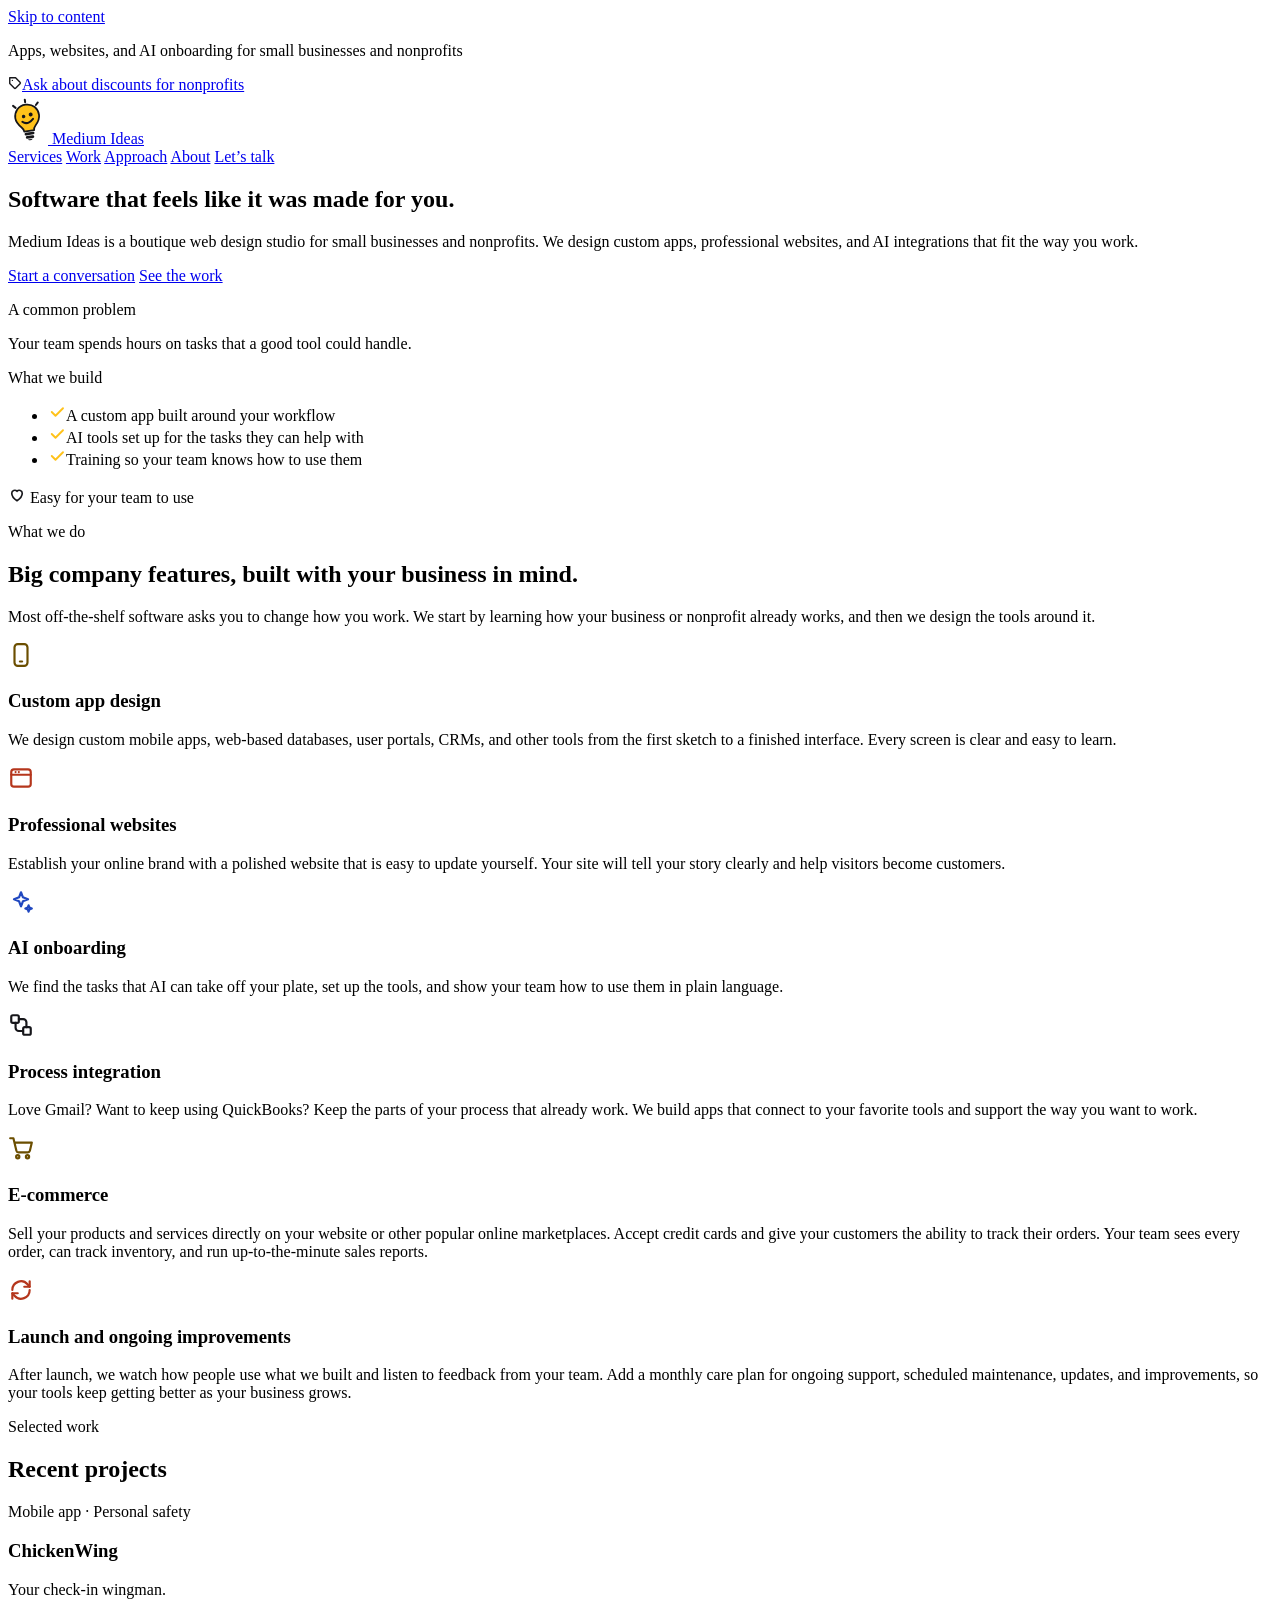
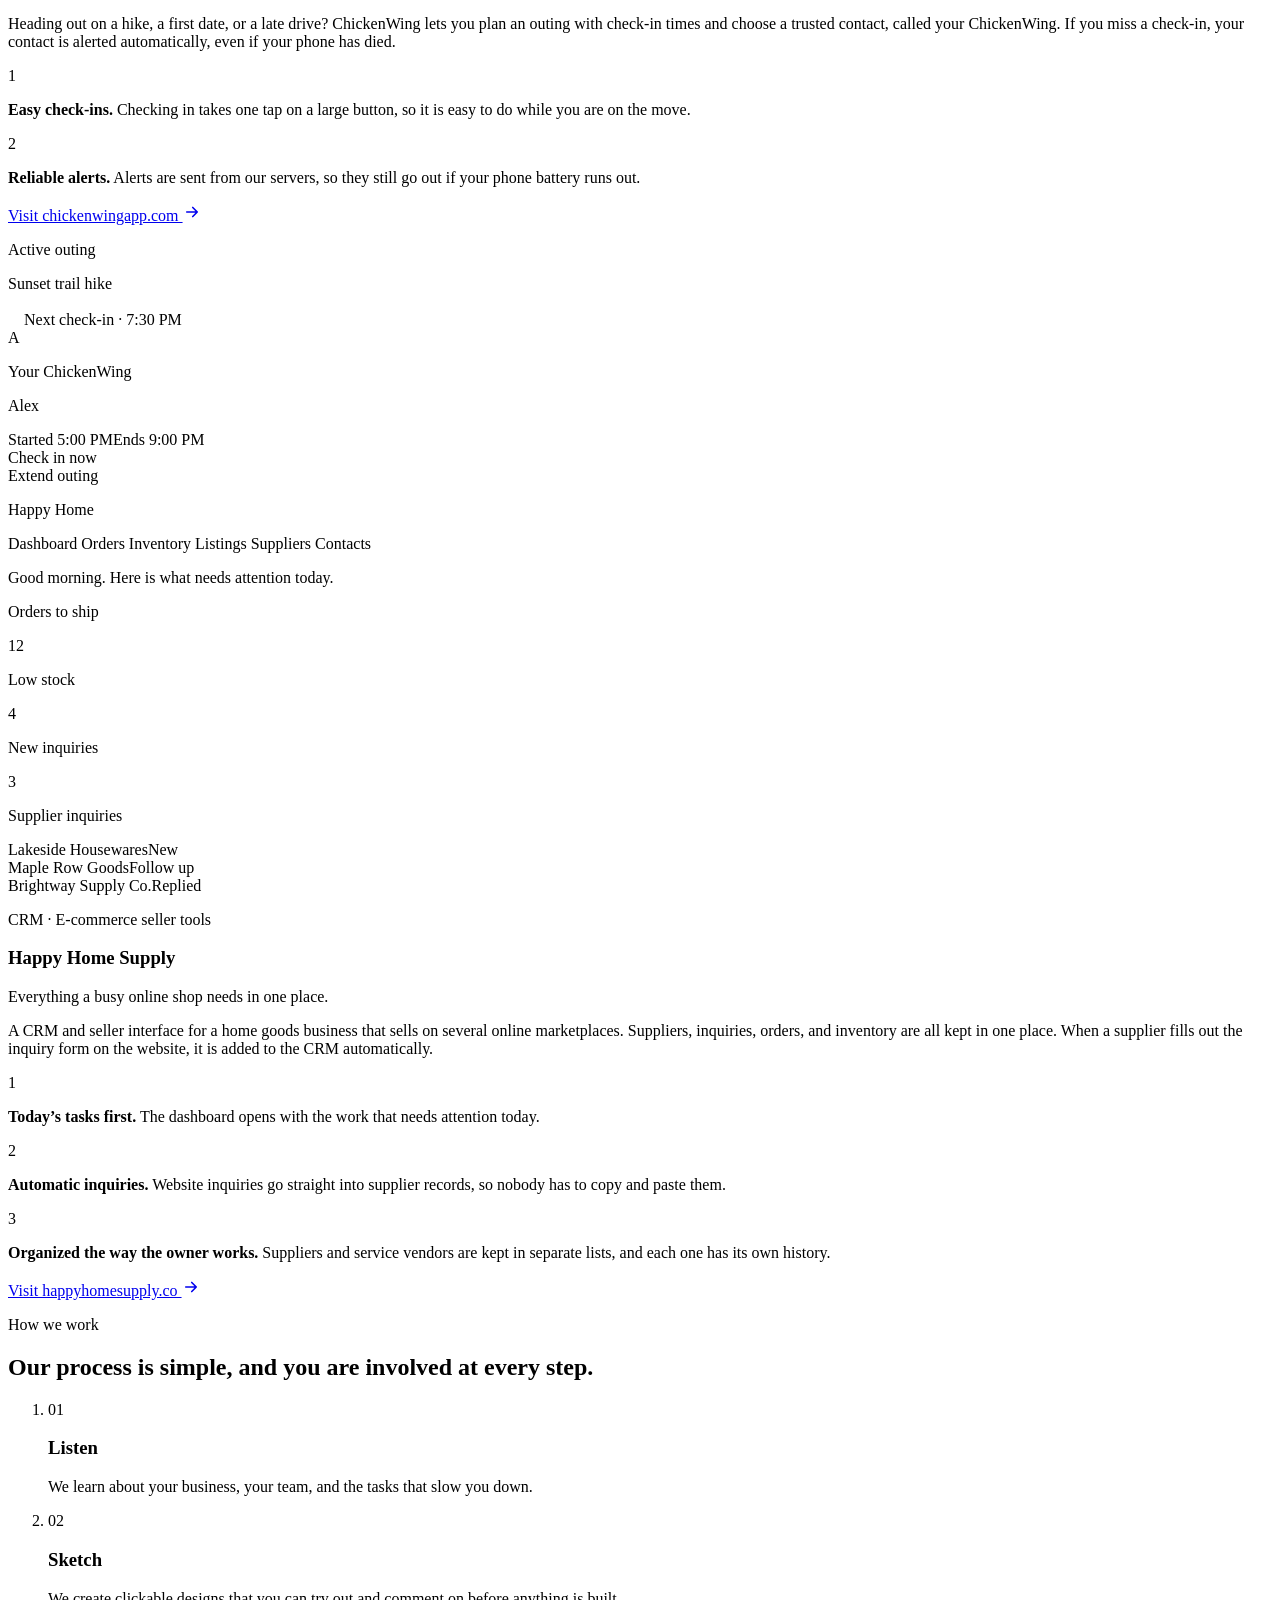
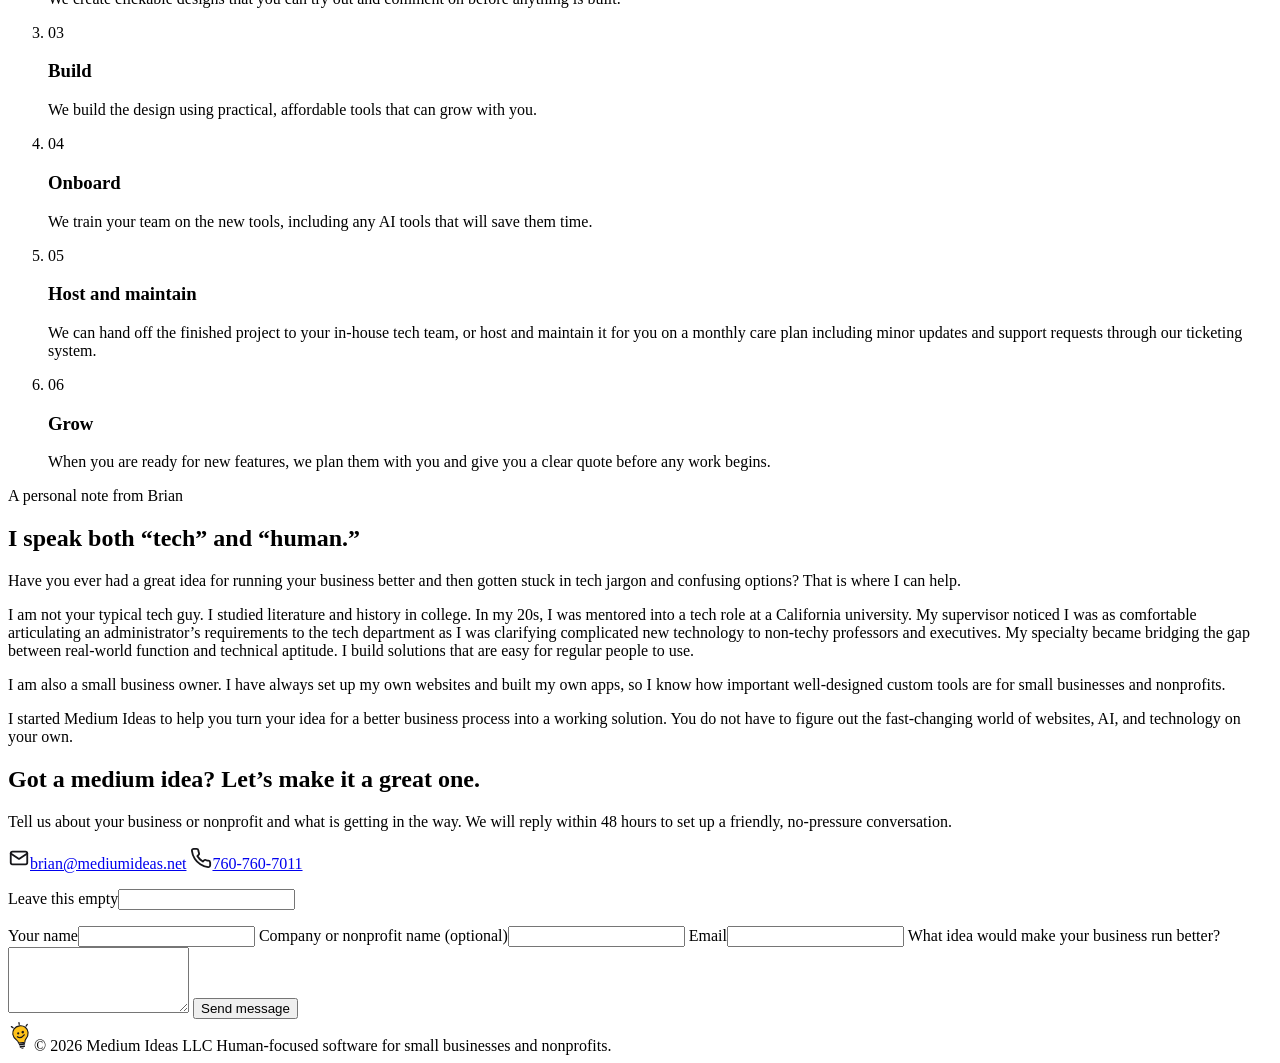
==== site/index.html @ 75c55589 "Bio: fix "equally comfortable ... as" phrasing Co-Authored-By: Claude Opus 5.5 <noreply@anthropic.co" ====
<!DOCTYPE html>
<html lang="en">
<head>
<meta charset="utf-8">
<meta name="viewport" content="width=device-width, initial-scale=1">
<title>Medium Ideas | Apps, websites, and AI for small businesses</title>
<meta name="description" content="Medium Ideas is a boutique web design studio for small businesses and nonprofits. We design custom apps, professional websites, and AI integrations that fit the way you work.">
<link rel="canonical" href="https://mediumideas.net/">
<meta name="theme-color" content="#FFC21A">

<meta property="og:type" content="website">
<meta property="og:site_name" content="Medium Ideas">
<meta property="og:url" content="https://mediumideas.net/">
<meta property="og:title" content="Medium Ideas | Software that feels like it was made for you">
<meta property="og:description" content="Apps, websites, and AI onboarding for small businesses and nonprofits.">
<meta property="og:image" content="https://mediumideas.net/img/og-image.png">
<meta property="og:image:width" content="1640">
<meta property="og:image:height" content="624">
<meta property="og:image:alt" content="Medium Ideas lightbulb logo with the line: Software that feels like it was made for you.">
<meta name="twitter:card" content="summary_large_image">

<link rel="icon" href="/favicon.ico" sizes="any">
<link rel="icon" href="/favicon.svg" type="image/svg+xml">
<link rel="apple-touch-icon" href="/apple-touch-icon.png">
<link rel="preload" href="/fonts/bricolage-grotesque-latin.woff2" as="font" type="font/woff2" crossorigin>
<link rel="preload" href="/fonts/figtree-latin.woff2" as="font" type="font/woff2" crossorigin>
<link rel="stylesheet" href="/styles.css">
<script src="/form.js" defer></script>
</head>
<body>
<a class="skip-link" href="#main">Skip to content</a>

<!-- NONPROFIT BAR -->
<div class="topbar">
  <div class="container">
    <p>Apps, websites, and AI onboarding for small businesses and nonprofits</p>
    <a href="#contact"><span class="tag-badge"><svg width="14" height="14" viewBox="0 0 24 24" fill="none" stroke="#16161A" stroke-width="2.4" stroke-linecap="round" stroke-linejoin="round" aria-hidden="true"><path d="M20.6 13.4l-7.2 7.2a2 2 0 0 1-2.8 0L3 13V3h10l7.6 7.6a2 2 0 0 1 0 2.8z"/><path d="M7.5 7.5h.01"/></svg></span>Ask about discounts for nonprofits</a>
  </div>
</div>

<!-- NAV -->
<header class="site-header">
  <nav class="container" aria-label="Main">
    <a class="brand" href="#top">
      <svg width="40" height="50" viewBox="-20 -24 160 200" aria-hidden="true"><g transform="rotate(-8 60 90)"><g transform="translate(0 8)"><g stroke="#16161A" stroke-width="8" stroke-linecap="round"><path d="M19 17 L10 8"/><path d="M60 0 L60 -10"/><path d="M101 17 L110 8"/></g><path d="M60 10 C30 10 12 32 12 58 C12 76 22 88 32 98 C38 104 40 110 40 116 L80 116 C80 110 82 104 88 98 C98 88 108 76 108 58 C108 32 90 10 60 10 Z" fill="#FFC21A" stroke="#16161A" stroke-width="7" stroke-linejoin="round"/><circle cx="46" cy="56" r="7" fill="#16161A"/><circle cx="75" cy="52" r="8" fill="#16161A"/><path d="M38 76 Q56 94 82 70" fill="none" stroke="#16161A" stroke-width="8" stroke-linecap="round"/><rect x="40" y="121" width="40" height="11" rx="5.5" fill="#16161A"/><rect x="43" y="135" width="34" height="11" rx="5.5" fill="#16161A"/><path d="M50 149 Q60 159 70 149 Z" fill="#16161A"/></g></g></svg>
      <span class="brand-name">Medium Ideas</span>
    </a>
    <div class="nav-links">
      <a href="#services">Services</a>
      <a href="#work">Work</a>
      <a href="#approach">Approach</a>
      <a href="#about">About</a>
      <a class="nav-cta" href="#contact">Let’s talk</a>
    </div>
  </nav>
</header>

<main id="main">

<!-- HERO -->
<section id="top" class="container hero">
  <div class="hero-copy">
    <div class="hero-title-row">
      <h1>Software that feels like it was made <span class="underline-accent">for you.</span></h1>
      <div class="hero-title-dots" aria-hidden="true"><span class="c-coral"></span><span class="c-blue"></span><span class="c-accent"></span><span class="c-coral"></span></div>
    </div>
    <p class="hero-lede">Medium Ideas is a boutique web design studio for small businesses and nonprofits. We design custom apps, professional websites, and AI integrations that fit the way you work.</p>
    <div class="hero-actions">
      <a class="btn-accent" href="#contact">Start a conversation</a>
      <a class="btn-outline" href="#work">See the work</a>
    </div>
  </div>
  <div class="hero-art">
    <div class="hero-art-stage">
      <div class="dots hero-art-dots" aria-hidden="true"><span class="c-coral"></span><span class="c-blue"></span><span class="c-ink"></span><span class="c-coral"></span></div>
      <div class="hero-art-backdrop"></div>
      <div class="card-problem">
        <p class="card-label">A common problem</p>
        <p class="card-text">Your team spends hours on tasks that a good tool could handle.</p>
      </div>
      <div class="card-build">
        <p class="card-label">What we build</p>
        <ul>
          <li><svg class="icon" width="18" height="18" viewBox="0 0 24 24" fill="none" stroke="#FFC21A" stroke-width="2.5" stroke-linecap="round" stroke-linejoin="round" aria-hidden="true"><path d="M5 12l5 5L20 7"/></svg>A custom app built around your workflow</li>
          <li><svg class="icon" width="18" height="18" viewBox="0 0 24 24" fill="none" stroke="#FFC21A" stroke-width="2.5" stroke-linecap="round" stroke-linejoin="round" aria-hidden="true"><path d="M5 12l5 5L20 7"/></svg>AI tools set up for the tasks they can help with</li>
          <li><svg class="icon" width="18" height="18" viewBox="0 0 24 24" fill="none" stroke="#FFC21A" stroke-width="2.5" stroke-linecap="round" stroke-linejoin="round" aria-hidden="true"><path d="M5 12l5 5L20 7"/></svg>Training so your team knows how to use them</li>
        </ul>
      </div>
      <div class="pill-easy">
        <span class="pill-easy-icon"><svg width="18" height="18" viewBox="0 0 24 24" fill="none" stroke="#16161A" stroke-width="2.2" stroke-linecap="round" stroke-linejoin="round" aria-hidden="true"><path d="M12 21s-7-4.5-7-10a4 4 0 0 1 7-2.6A4 4 0 0 1 19 11c0 5.5-7 10-7 10z"/></svg></span>
        <span class="pill-easy-text">Easy for your team to use</span>
      </div>
    </div>
  </div>
</section>

<!-- SERVICES -->
<section id="services" class="services">
  <div class="container">
    <div class="dots services-dots" aria-hidden="true"><span class="c-accent"></span><span class="c-coral"></span><span class="c-blue"></span></div>
    <p class="eyebrow">What we do</p>
    <h2 class="section-title">Big company features, built with your business in mind.</h2>
    <p class="section-lede">Most off-the-shelf software asks you to change how you work. We start by learning how your business or nonprofit already works, and then we design the tools around it.</p>
    <div class="service-grid">
      <article class="service-card">
        <span class="service-icon bg-yellow-soft"><svg width="26" height="26" viewBox="0 0 24 24" fill="none" stroke="#6B4E00" stroke-width="2" stroke-linecap="round" stroke-linejoin="round" aria-hidden="true"><rect x="6" y="2" width="12" height="20" rx="3"/><path d="M11 18h2"/></svg></span>
        <h3>Custom app design</h3>
        <p>We design custom mobile apps, web-based databases, user portals, CRMs, and other tools from the first sketch to a finished interface. Every screen is clear and easy to learn.</p>
      </article>
      <article class="service-card">
        <span class="service-icon bg-coral-soft"><svg width="26" height="26" viewBox="0 0 24 24" fill="none" stroke="#B5361C" stroke-width="2" stroke-linecap="round" stroke-linejoin="round" aria-hidden="true"><rect x="3" y="4" width="18" height="16" rx="2.5"/><path d="M3 9h18"/><path d="M7 6.5h.01M10 6.5h.01"/></svg></span>
        <h3>Professional websites</h3>
        <p>Establish your online brand with a polished website that is easy to update yourself. Your site will tell your story clearly and help visitors become customers.</p>
      </article>
      <article class="service-card">
        <span class="service-icon bg-blue-soft"><svg width="26" height="26" viewBox="0 0 24 24" fill="none" stroke="#2148C0" stroke-width="2" stroke-linecap="round" stroke-linejoin="round" aria-hidden="true"><path d="M12 3l1.8 4.7L18.5 9.5l-4.7 1.8L12 16l-1.8-4.7L5.5 9.5l4.7-1.8z"/><path d="M19 15l.8 2.2L22 18l-2.2.8L19 21l-.8-2.2L16 18l2.2-.8z"/></svg></span>
        <h3>AI onboarding</h3>
        <p>We find the tasks that AI can take off your plate, set up the tools, and show your team how to use them in plain language.</p>
      </article>
      <article class="service-card">
        <span class="service-icon bg-gray-soft"><svg width="26" height="26" viewBox="0 0 24 24" fill="none" stroke="#16161A" stroke-width="2" stroke-linecap="round" stroke-linejoin="round" aria-hidden="true"><rect x="3" y="3" width="7" height="7" rx="1.5"/><rect x="14" y="14" width="7" height="7" rx="1.5"/><path d="M10 6.5h4a3 3 0 0 1 3 3V14"/><path d="M14 17.5h-4a3 3 0 0 1-3-3V10"/></svg></span>
        <h3>Process integration</h3>
        <p>Love Gmail? Want to keep using QuickBooks? Keep the parts of your process that already work. We build apps that connect to your favorite tools and support the way you want to work.</p>
      </article>
      <article class="service-card">
        <span class="service-icon bg-yellow-soft"><svg width="26" height="26" viewBox="0 0 24 24" fill="none" stroke="#6B4E00" stroke-width="2" stroke-linecap="round" stroke-linejoin="round" aria-hidden="true"><circle cx="9" cy="20" r="1.5"/><circle cx="18" cy="20" r="1.5"/><path d="M2 3h3l2.7 11.4a2 2 0 0 0 2 1.6h8.6a2 2 0 0 0 1.9-1.5L22 7H6"/></svg></span>
        <h3>E-commerce</h3>
        <p>Sell your products and services directly on your website or other popular online marketplaces. Accept credit cards and give your customers the ability to track their orders. Your team sees every order, can track inventory, and run up-to-the-minute sales reports.</p>
      </article>
      <article class="service-card">
        <span class="service-icon bg-coral-soft"><svg width="26" height="26" viewBox="0 0 24 24" fill="none" stroke="#B5361C" stroke-width="2" stroke-linecap="round" stroke-linejoin="round" aria-hidden="true"><path d="M4 12a8 8 0 0 1 14-5.3L20 9"/><path d="M20 4v5h-5"/><path d="M20 12a8 8 0 0 1-14 5.3L4 15"/><path d="M4 20v-5h5"/></svg></span>
        <h3>Launch and ongoing improvements</h3>
        <p>After launch, we watch how people use what we built and listen to feedback from your team. Add a monthly care plan for ongoing support, scheduled maintenance, updates, and improvements, so your tools keep getting better as your business grows.</p>
      </article>
    </div>
  </div>
</section>

<!-- WORK -->
<section id="work" class="container work-head">
  <div class="dots work-dots" aria-hidden="true"><span class="c-blue"></span><span class="c-coral"></span><span class="c-accent"></span></div>
  <p class="eyebrow">Selected work</p>
  <h2 class="section-title">Recent projects</h2>
</section>

<!-- CASE 1: CHICKENWING -->
<section class="container case case-cw" aria-labelledby="cw-title">
  <div class="case-panel">
    <div class="case-copy">
      <p class="case-tag">Mobile app · Personal safety</p>
      <h3 id="cw-title" class="case-title">ChickenWing</h3>
      <p class="case-tagline">Your check-in wingman.</p>
      <p class="case-body">Heading out on a hike, a first date, or a late drive? ChickenWing lets you plan an outing with check-in times and choose a trusted contact, called your ChickenWing. If you miss a check-in, your contact is alerted automatically, even if your phone has died.</p>
      <div class="case-points">
        <div class="case-point"><span class="case-num">1</span><p><strong>Easy check-ins.</strong> Checking in takes one tap on a large button, so it is easy to do while you are on the move.</p></div>
        <div class="case-point"><span class="case-num">2</span><p><strong>Reliable alerts.</strong> Alerts are sent from our servers, so they still go out if your phone battery runs out.</p></div>
      </div>
      <a class="case-link" href="https://chickenwingapp.com">Visit chickenwingapp.com <svg width="18" height="18" viewBox="0 0 24 24" fill="none" stroke="currentColor" stroke-width="2.2" stroke-linecap="round" stroke-linejoin="round" aria-hidden="true"><path d="M5 12h14M13 6l6 6-6 6"/></svg></a>
    </div>
    <div class="case-visual">
      <div class="phone" role="img" aria-label="ChickenWing app screen showing an active outing with the next check-in time and a large check-in button">
        <div class="phone-screen">
          <div class="phone-top">
            <p class="label">Active outing</p>
            <p class="title">Sunset trail hike</p>
            <div class="phone-next"><svg width="16" height="16" viewBox="0 0 24 24" fill="none" stroke="#FFFFFF" stroke-width="2.2" stroke-linecap="round" aria-hidden="true"><circle cx="12" cy="12" r="9"/><path d="M12 7v5l3 2"/></svg>Next check-in · 7:30 PM</div>
          </div>
          <div class="phone-body">
            <div class="phone-contact">
              <span class="phone-avatar">A</span>
              <div><p class="small">Your ChickenWing</p><p class="name">Alex</p></div>
            </div>
            <div>
              <div class="phone-times"><span>Started 5:00 PM</span><span>Ends 9:00 PM</span></div>
              <div class="phone-bar"><span></span></div>
            </div>
            <div class="phone-btn-main">Check in now</div>
            <div class="phone-btn-alt">Extend outing</div>
          </div>
        </div>
      </div>
    </div>
  </div>
</section>

<!-- CASE 2: HAPPY HOME SUPPLY -->
<section class="container case case-last case-hhs" aria-labelledby="hhs-title">
  <div class="case-panel">
    <div class="case-visual">
      <div class="dash" role="img" aria-label="Happy Home Supply seller dashboard showing a sidebar, order and inventory summaries, and a list of new supplier inquiries">
        <div class="dash-chrome"><span></span><span></span><span></span></div>
        <div class="dash-main">
          <div class="dash-side">
            <p class="logo">Happy Home</p>
            <span class="active">Dashboard</span>
            <span>Orders</span>
            <span>Inventory</span>
            <span>Listings</span>
            <span>Suppliers</span>
            <span>Contacts</span>
          </div>
          <div class="dash-content">
            <p class="dash-greeting">Good morning. Here is what needs attention today.</p>
            <div class="dash-stats">
              <div class="dash-stat"><p class="k">Orders to ship</p><p class="v">12</p></div>
              <div class="dash-stat"><p class="k">Low stock</p><p class="v">4</p></div>
              <div class="dash-stat"><p class="k">New inquiries</p><p class="v teal">3</p></div>
            </div>
            <div class="dash-list">
              <p class="head">Supplier inquiries</p>
              <div class="dash-row"><span class="who">Lakeside Housewares</span><span class="status status-new">New</span></div>
              <div class="dash-row"><span class="who">Maple Row Goods</span><span class="status status-follow">Follow up</span></div>
              <div class="dash-row"><span class="who">Brightway Supply Co.</span><span class="status status-replied">Replied</span></div>
            </div>
          </div>
        </div>
      </div>
    </div>
    <div class="case-copy">
      <p class="case-tag">CRM · E-commerce seller tools</p>
      <h3 id="hhs-title" class="case-title">Happy Home Supply</h3>
      <p class="case-tagline">Everything a busy online shop needs in one place.</p>
      <p class="case-body">A CRM and seller interface for a home goods business that sells on several online marketplaces. Suppliers, inquiries, orders, and inventory are all kept in one place. When a supplier fills out the inquiry form on the website, it is added to the CRM automatically.</p>
      <div class="case-points">
        <div class="case-point"><span class="case-num">1</span><p><strong>Today’s tasks first.</strong> The dashboard opens with the work that needs attention today.</p></div>
        <div class="case-point"><span class="case-num">2</span><p><strong>Automatic inquiries.</strong> Website inquiries go straight into supplier records, so nobody has to copy and paste them.</p></div>
        <div class="case-point"><span class="case-num">3</span><p><strong>Organized the way the owner works.</strong> Suppliers and service vendors are kept in separate lists, and each one has its own history.</p></div>
      </div>
      <a class="case-link" href="https://happyhomesupply.co">Visit happyhomesupply.co <svg width="18" height="18" viewBox="0 0 24 24" fill="none" stroke="currentColor" stroke-width="2.2" stroke-linecap="round" stroke-linejoin="round" aria-hidden="true"><path d="M5 12h14M13 6l6 6-6 6"/></svg></a>
    </div>
  </div>
</section>

<!-- APPROACH -->
<section id="approach" class="approach">
  <div class="container">
    <div class="dots approach-dots" aria-hidden="true"><span class="c-coral"></span><span class="c-blue"></span><span class="c-accent"></span></div>
    <p class="eyebrow">How we work</p>
    <h2 class="section-title">Our process is simple, and you are involved at every step.</h2>
    <ol class="steps">
      <li><p class="step-num">01</p><h3>Listen</h3><p>We learn about your business, your team, and the tasks that slow you down.</p></li>
      <li><p class="step-num">02</p><h3>Sketch</h3><p>We create clickable designs that you can try out and comment on before anything is built.</p></li>
      <li><p class="step-num">03</p><h3>Build</h3><p>We build the design using practical, affordable tools that can grow with you.</p></li>
      <li><p class="step-num">04</p><h3>Onboard</h3><p>We train your team on the new tools, including any AI tools that will save them time.</p></li>
      <li><p class="step-num">05</p><h3>Host and maintain</h3><p>We can hand off the finished project to your in-house tech team, or host and maintain it for you on a monthly care plan including minor updates and support requests through our ticketing system.</p></li>
      <li><p class="step-num">06</p><h3>Grow</h3><p>When you are ready for new features, we plan them with you and give you a clear quote before any work begins.</p></li>
    </ol>
  </div>
</section>

<!-- ABOUT -->
<section id="about" class="container about">
  <div class="about-copy">
    <p class="eyebrow">A personal note from Brian</p>
    <h2>I speak both “tech” and “human.”</h2>
    <p class="about-lead">Have you ever had a great idea for running your business better and then gotten stuck in tech jargon and confusing options? That is where I can help.</p>
    <p class="body">I am not your typical tech guy. I studied literature and history in college. In my 20s, I was mentored into a tech role at a California university. My supervisor noticed I was as comfortable articulating an administrator’s requirements to the tech department as I was clarifying complicated new technology to non-techy professors and executives. My specialty became bridging the gap between real-world function and technical aptitude. I build solutions that are easy for regular people to use.</p>
    <p class="body">I am also a small business owner. I have always set up my own websites and built my own apps, so I know how important well-designed custom tools are for small businesses and nonprofits.</p>
    <p class="body">I started Medium Ideas to help you turn your idea for a better business process into a working solution. You do not have to figure out the fast-changing world of websites, AI, and technology on your own.</p>
  </div>
</section>

<!-- CONTACT -->
<section id="contact" class="container contact">
  <div class="contact-panel">
    <div class="dots contact-dots" aria-hidden="true"><span class="c-coral"></span><span class="c-blue"></span><span class="c-ink"></span></div>
    <div class="contact-copy">
      <h2>Got a medium idea? Let’s make it a great one.</h2>
      <p class="contact-lede">Tell us about your business or nonprofit and what is getting in the way. We will reply within 48 hours to set up a friendly, no-pressure conversation.</p>
      <div class="contact-methods">
        <a href="mailto:brian@mediumideas.net"><svg class="icon" width="22" height="22" viewBox="0 0 24 24" fill="none" stroke="#16161A" stroke-width="2" stroke-linecap="round" stroke-linejoin="round" aria-hidden="true"><rect x="3" y="5" width="18" height="14" rx="2"/><path d="M3 7l9 6 9-6"/></svg>brian@mediumideas.net</a>
        <a class="tel" href="tel:+17607607011"><svg class="icon" width="22" height="22" viewBox="0 0 24 24" fill="none" stroke="#16161A" stroke-width="2" stroke-linecap="round" stroke-linejoin="round" aria-hidden="true"><path d="M22 16.9v3a2 2 0 0 1-2.2 2 19.8 19.8 0 0 1-8.6-3.1 19.5 19.5 0 0 1-6-6A19.8 19.8 0 0 1 2.1 4.2 2 2 0 0 1 4.1 2h3a2 2 0 0 1 2 1.7c.1 1 .4 1.9.7 2.8a2 2 0 0 1-.5 2.1L8 9.9a16 16 0 0 0 6 6l1.3-1.3a2 2 0 0 1 2.1-.4c.9.3 1.8.6 2.8.7a2 2 0 0 1 1.7 2z"/></svg>760-760-7011</a>
      </div>
    </div>
    <!-- Netlify Forms: Netlify finds this form at deploy time (data-netlify).
         form.js sends it in the background and shows the thank-you popup;
         without JavaScript it posts normally and lands on /thanks.html. -->
    <form id="contact-form" class="contact-form" name="contact" method="POST" action="/thanks.html" data-netlify="true" netlify-honeypot="bot-field">
      <input type="hidden" name="form-name" value="contact">
      <p class="hp" aria-hidden="true"><label>Leave this empty<input type="text" name="bot-field" tabindex="-1" autocomplete="off"></label></p>
      <label>Your name<input type="text" name="name" autocomplete="name" required maxlength="200"></label>
      <label><span>Company or nonprofit name <span class="optional">(optional)</span></span><input type="text" name="company" autocomplete="organization" maxlength="200"></label>
      <label>Email<input type="email" name="email" autocomplete="email" required maxlength="254"></label>
      <label>What idea would make your business run better?<textarea name="message" rows="4" required maxlength="5000"></textarea></label>
      <p id="form-error" class="form-error" role="alert" hidden>Sorry, your message didn’t go through. Please try again, or email <a href="mailto:brian@mediumideas.net">brian@mediumideas.net</a>.</p>
      <button type="submit">Send message</button>
    </form>
  </div>
</section>

</main>

<!-- FOOTER -->
<footer class="site-footer">
  <div class="container">
    <span class="brand-small"><svg width="26" height="32" viewBox="-20 -24 160 200" aria-hidden="true"><g transform="rotate(-8 60 90)"><g transform="translate(0 8)"><g stroke="#16161A" stroke-width="8" stroke-linecap="round"><path d="M19 17 L10 8"/><path d="M60 0 L60 -10"/><path d="M101 17 L110 8"/></g><path d="M60 10 C30 10 12 32 12 58 C12 76 22 88 32 98 C38 104 40 110 40 116 L80 116 C80 110 82 104 88 98 C98 88 108 76 108 58 C108 32 90 10 60 10 Z" fill="#FFC21A" stroke="#16161A" stroke-width="7" stroke-linejoin="round"/><circle cx="46" cy="56" r="7" fill="#16161A"/><circle cx="75" cy="52" r="8" fill="#16161A"/><path d="M38 76 Q56 94 82 70" fill="none" stroke="#16161A" stroke-width="8" stroke-linecap="round"/><rect x="40" y="121" width="40" height="11" rx="5.5" fill="#16161A"/><rect x="43" y="135" width="34" height="11" rx="5.5" fill="#16161A"/><path d="M50 149 Q60 159 70 149 Z" fill="#16161A"/></g></g></svg>© 2026 Medium Ideas LLC</span>
    <span>Human-focused software for small businesses and nonprofits.</span>
  </div>
</footer>

<!-- Thank-you popup, opened by form.js after a successful send -->
<dialog id="thanks-dialog" class="thanks-dialog" aria-labelledby="thanks-title" aria-describedby="thanks-text">
  <div class="thanks-mark"><svg width="40" height="40" viewBox="0 0 24 24" fill="none" stroke="#16161A" stroke-width="2.6" stroke-linecap="round" stroke-linejoin="round" aria-hidden="true"><path d="M5 12l5 5L20 7"/></svg></div>
  <h2 id="thanks-title">Thanks for your message!</h2>
  <p id="thanks-text">We got it, and we will reply within 48 hours.</p>
  <button type="button" id="thanks-close">Close</button>
</dialog>
</body>
</html>
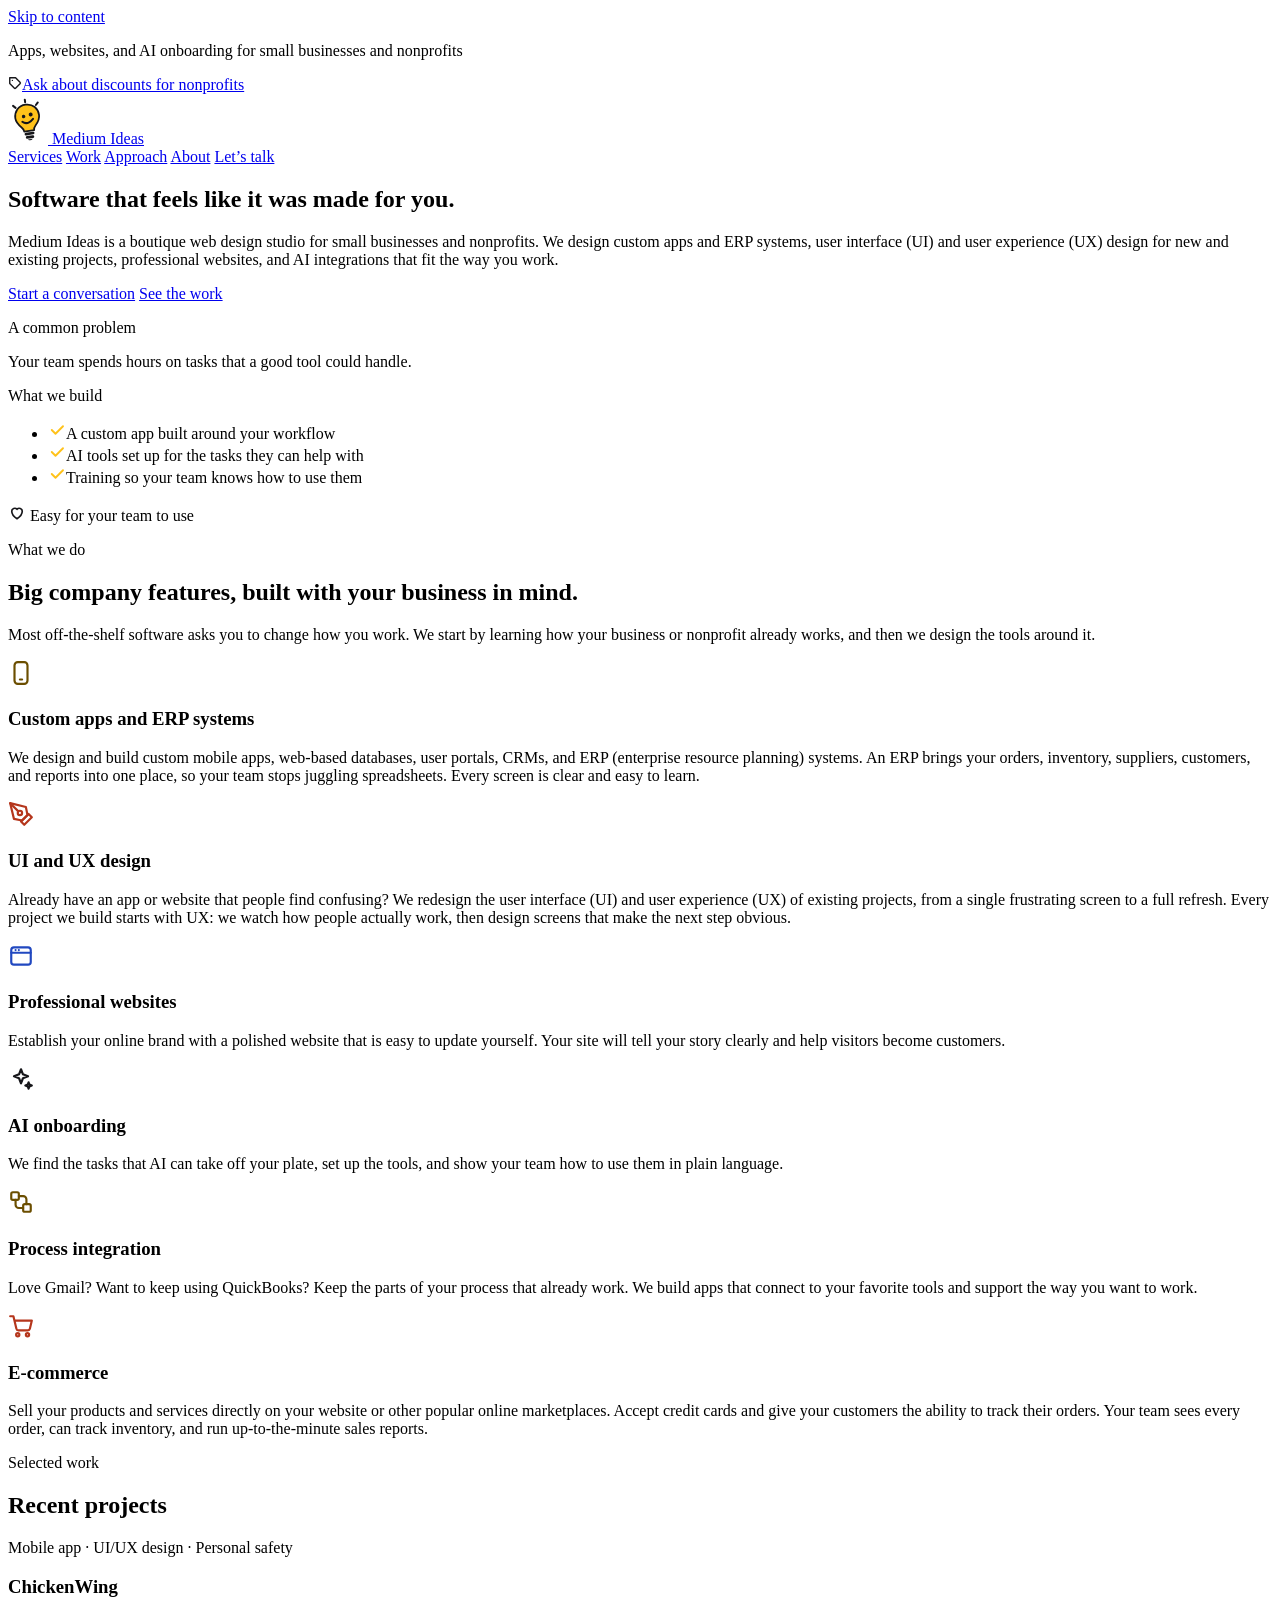
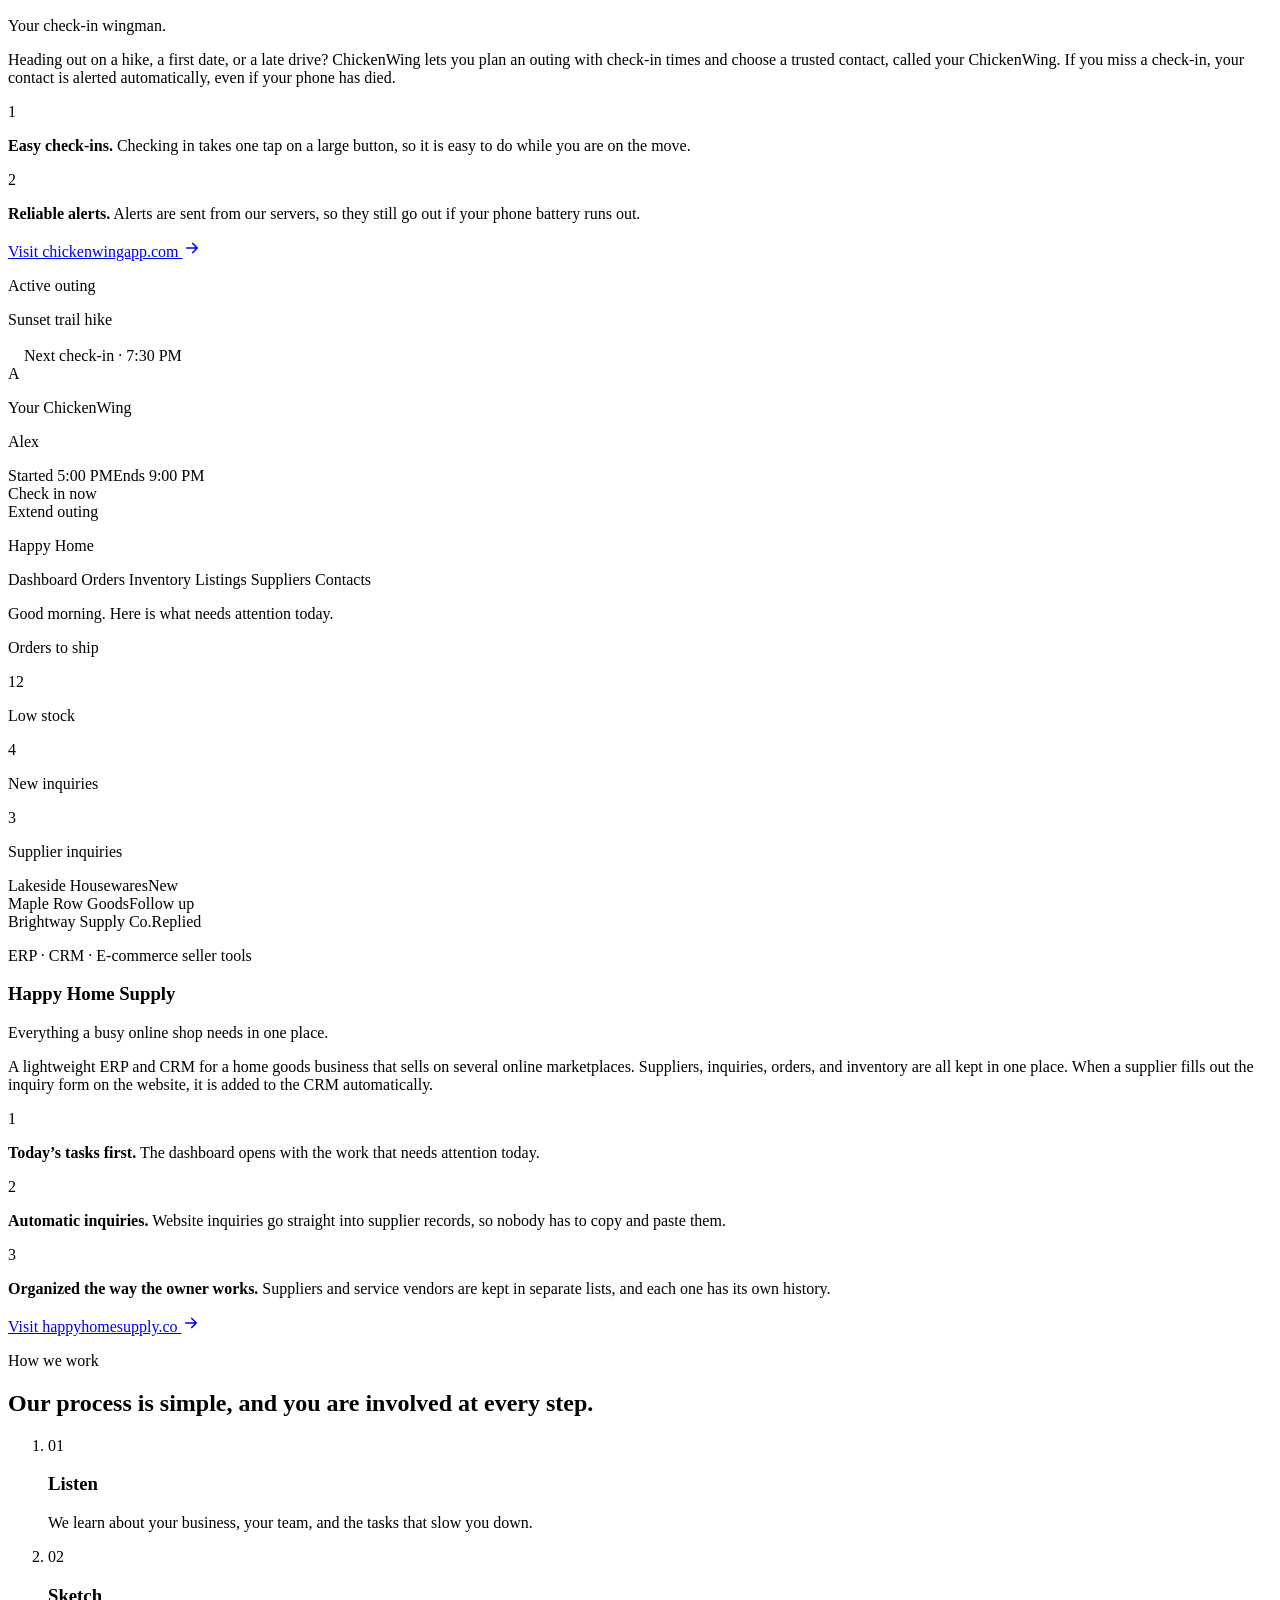
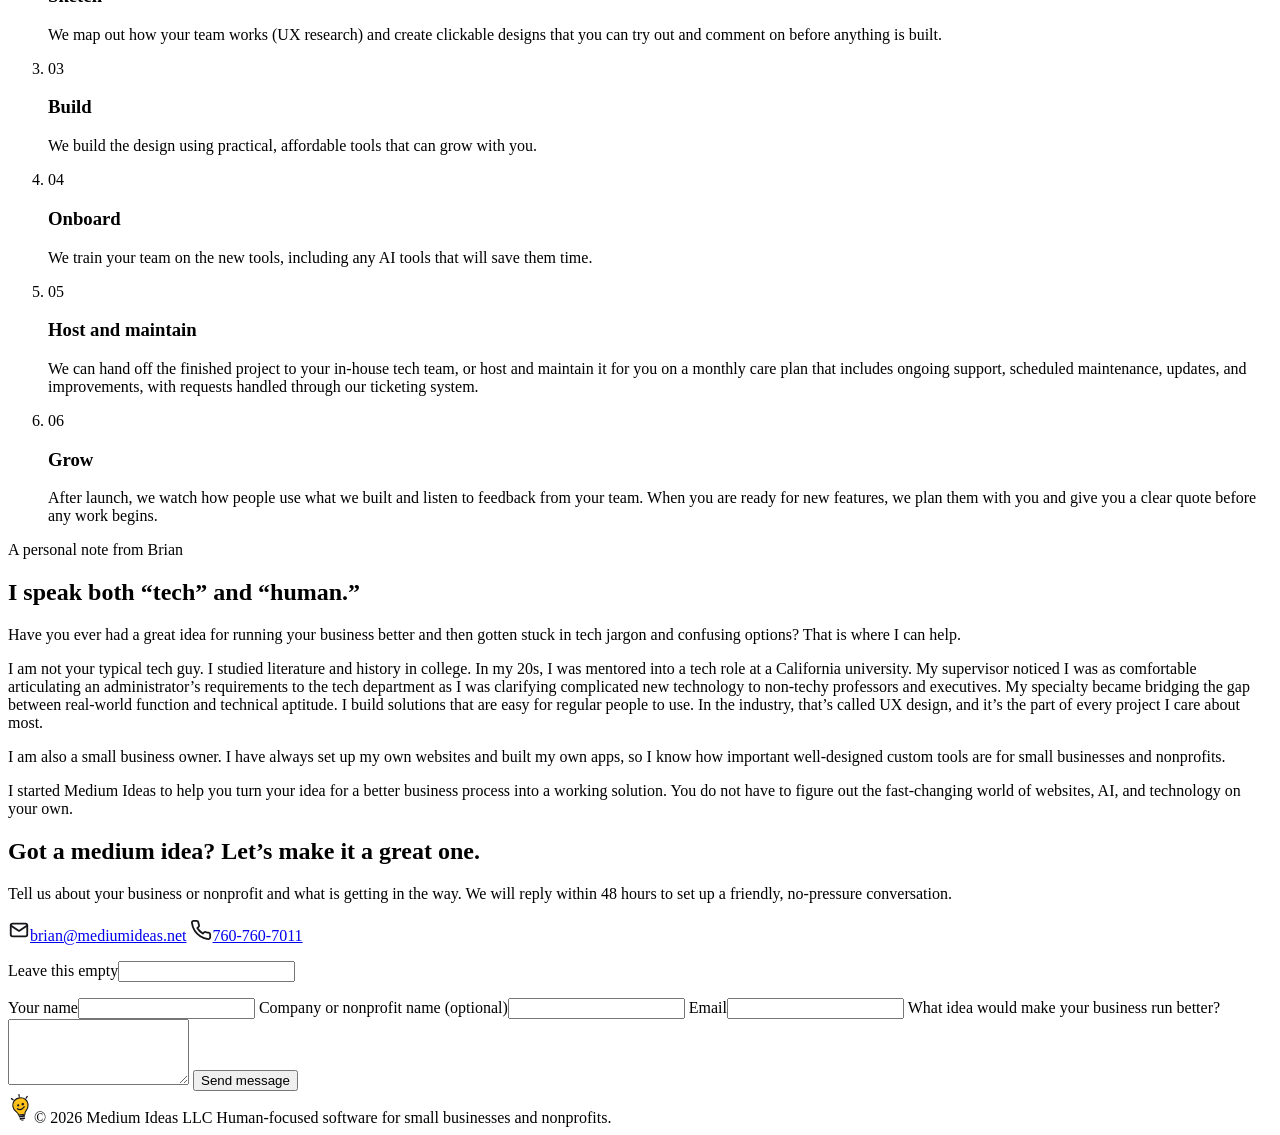
==== commit 3eb4dd12: "Feature ERP and UI/UX: new UI and UX card, ERP card, fold Launch card into process - Custom app desi" ====
--- a/site/index.html
+++ b/site/index.html
@@ -3,8 +3,8 @@
 <head>
 <meta charset="utf-8">
 <meta name="viewport" content="width=device-width, initial-scale=1">
-<title>Medium Ideas | Apps, websites, and AI for small businesses</title>
-<meta name="description" content="Medium Ideas is a boutique web design studio for small businesses and nonprofits. We design custom apps, professional websites, and AI integrations that fit the way you work.">
+<title>Medium Ideas | Custom apps, ERP, UI/UX design, and AI for small businesses</title>
+<meta name="description" content="Medium Ideas is a boutique studio for small businesses and nonprofits. We build custom apps and ERP systems, redesign the UI and UX of existing projects, and set up websites and AI tools that fit the way you work.">
 <link rel="canonical" href="https://mediumideas.net/">
 <meta name="theme-color" content="#FFC21A">
 
@@ -64,7 +64,7 @@
       <h1>Software that feels like it was made <span class="underline-accent">for you.</span></h1>
       <div class="hero-title-dots" aria-hidden="true"><span class="c-coral"></span><span class="c-blue"></span><span class="c-accent"></span><span class="c-coral"></span></div>
     </div>
-    <p class="hero-lede">Medium Ideas is a boutique web design studio for small businesses and nonprofits. We design custom apps, professional websites, and AI integrations that fit the way you work.</p>
+    <p class="hero-lede">Medium Ideas is a boutique web design studio for small businesses and nonprofits. We design custom apps and ERP systems, user interface (UI) and user experience (UX) design for new and existing projects, professional websites, and AI integrations that fit the way you work.</p>
     <div class="hero-actions">
       <a class="btn-accent" href="#contact">Start a conversation</a>
       <a class="btn-outline" href="#work">See the work</a>
@@ -104,33 +104,33 @@
     <div class="service-grid">
       <article class="service-card">
         <span class="service-icon bg-yellow-soft"><svg width="26" height="26" viewBox="0 0 24 24" fill="none" stroke="#6B4E00" stroke-width="2" stroke-linecap="round" stroke-linejoin="round" aria-hidden="true"><rect x="6" y="2" width="12" height="20" rx="3"/><path d="M11 18h2"/></svg></span>
-        <h3>Custom app design</h3>
-        <p>We design custom mobile apps, web-based databases, user portals, CRMs, and other tools from the first sketch to a finished interface. Every screen is clear and easy to learn.</p>
-      </article>
-      <article class="service-card">
-        <span class="service-icon bg-coral-soft"><svg width="26" height="26" viewBox="0 0 24 24" fill="none" stroke="#B5361C" stroke-width="2" stroke-linecap="round" stroke-linejoin="round" aria-hidden="true"><rect x="3" y="4" width="18" height="16" rx="2.5"/><path d="M3 9h18"/><path d="M7 6.5h.01M10 6.5h.01"/></svg></span>
+        <h3>Custom apps and ERP systems</h3>
+        <p>We design and build custom mobile apps, web-based databases, user portals, CRMs, and ERP (enterprise resource planning) systems. An ERP brings your orders, inventory, suppliers, customers, and reports into one place, so your team stops juggling spreadsheets. Every screen is clear and easy to learn.</p>
+      </article>
+      <article class="service-card">
+        <span class="service-icon bg-coral-soft"><svg width="26" height="26" viewBox="0 0 24 24" fill="none" stroke="#B5361C" stroke-width="2" stroke-linecap="round" stroke-linejoin="round" aria-hidden="true"><path d="M12 19l7-7 3 3-7 7-3-3z"/><path d="M18 13l-1.5-7.5L2 2l3.5 14.5L13 18l5-5z"/><path d="M2 2l7.586 7.586"/><circle cx="11" cy="11" r="2"/></svg></span>
+        <h3>UI and UX design</h3>
+        <p>Already have an app or website that people find confusing? We redesign the user interface (UI) and user experience (UX) of existing projects, from a single frustrating screen to a full refresh. Every project we build starts with UX: we watch how people actually work, then design screens that make the next step obvious.</p>
+      </article>
+      <article class="service-card">
+        <span class="service-icon bg-blue-soft"><svg width="26" height="26" viewBox="0 0 24 24" fill="none" stroke="#2148C0" stroke-width="2" stroke-linecap="round" stroke-linejoin="round" aria-hidden="true"><rect x="3" y="4" width="18" height="16" rx="2.5"/><path d="M3 9h18"/><path d="M7 6.5h.01M10 6.5h.01"/></svg></span>
         <h3>Professional websites</h3>
         <p>Establish your online brand with a polished website that is easy to update yourself. Your site will tell your story clearly and help visitors become customers.</p>
       </article>
       <article class="service-card">
-        <span class="service-icon bg-blue-soft"><svg width="26" height="26" viewBox="0 0 24 24" fill="none" stroke="#2148C0" stroke-width="2" stroke-linecap="round" stroke-linejoin="round" aria-hidden="true"><path d="M12 3l1.8 4.7L18.5 9.5l-4.7 1.8L12 16l-1.8-4.7L5.5 9.5l4.7-1.8z"/><path d="M19 15l.8 2.2L22 18l-2.2.8L19 21l-.8-2.2L16 18l2.2-.8z"/></svg></span>
+        <span class="service-icon bg-gray-soft"><svg width="26" height="26" viewBox="0 0 24 24" fill="none" stroke="#16161A" stroke-width="2" stroke-linecap="round" stroke-linejoin="round" aria-hidden="true"><path d="M12 3l1.8 4.7L18.5 9.5l-4.7 1.8L12 16l-1.8-4.7L5.5 9.5l4.7-1.8z"/><path d="M19 15l.8 2.2L22 18l-2.2.8L19 21l-.8-2.2L16 18l2.2-.8z"/></svg></span>
         <h3>AI onboarding</h3>
         <p>We find the tasks that AI can take off your plate, set up the tools, and show your team how to use them in plain language.</p>
       </article>
       <article class="service-card">
-        <span class="service-icon bg-gray-soft"><svg width="26" height="26" viewBox="0 0 24 24" fill="none" stroke="#16161A" stroke-width="2" stroke-linecap="round" stroke-linejoin="round" aria-hidden="true"><rect x="3" y="3" width="7" height="7" rx="1.5"/><rect x="14" y="14" width="7" height="7" rx="1.5"/><path d="M10 6.5h4a3 3 0 0 1 3 3V14"/><path d="M14 17.5h-4a3 3 0 0 1-3-3V10"/></svg></span>
+        <span class="service-icon bg-yellow-soft"><svg width="26" height="26" viewBox="0 0 24 24" fill="none" stroke="#6B4E00" stroke-width="2" stroke-linecap="round" stroke-linejoin="round" aria-hidden="true"><rect x="3" y="3" width="7" height="7" rx="1.5"/><rect x="14" y="14" width="7" height="7" rx="1.5"/><path d="M10 6.5h4a3 3 0 0 1 3 3V14"/><path d="M14 17.5h-4a3 3 0 0 1-3-3V10"/></svg></span>
         <h3>Process integration</h3>
         <p>Love Gmail? Want to keep using QuickBooks? Keep the parts of your process that already work. We build apps that connect to your favorite tools and support the way you want to work.</p>
       </article>
       <article class="service-card">
-        <span class="service-icon bg-yellow-soft"><svg width="26" height="26" viewBox="0 0 24 24" fill="none" stroke="#6B4E00" stroke-width="2" stroke-linecap="round" stroke-linejoin="round" aria-hidden="true"><circle cx="9" cy="20" r="1.5"/><circle cx="18" cy="20" r="1.5"/><path d="M2 3h3l2.7 11.4a2 2 0 0 0 2 1.6h8.6a2 2 0 0 0 1.9-1.5L22 7H6"/></svg></span>
+        <span class="service-icon bg-coral-soft"><svg width="26" height="26" viewBox="0 0 24 24" fill="none" stroke="#B5361C" stroke-width="2" stroke-linecap="round" stroke-linejoin="round" aria-hidden="true"><circle cx="9" cy="20" r="1.5"/><circle cx="18" cy="20" r="1.5"/><path d="M2 3h3l2.7 11.4a2 2 0 0 0 2 1.6h8.6a2 2 0 0 0 1.9-1.5L22 7H6"/></svg></span>
         <h3>E-commerce</h3>
         <p>Sell your products and services directly on your website or other popular online marketplaces. Accept credit cards and give your customers the ability to track their orders. Your team sees every order, can track inventory, and run up-to-the-minute sales reports.</p>
-      </article>
-      <article class="service-card">
-        <span class="service-icon bg-coral-soft"><svg width="26" height="26" viewBox="0 0 24 24" fill="none" stroke="#B5361C" stroke-width="2" stroke-linecap="round" stroke-linejoin="round" aria-hidden="true"><path d="M4 12a8 8 0 0 1 14-5.3L20 9"/><path d="M20 4v5h-5"/><path d="M20 12a8 8 0 0 1-14 5.3L4 15"/><path d="M4 20v-5h5"/></svg></span>
-        <h3>Launch and ongoing improvements</h3>
-        <p>After launch, we watch how people use what we built and listen to feedback from your team. Add a monthly care plan for ongoing support, scheduled maintenance, updates, and improvements, so your tools keep getting better as your business grows.</p>
       </article>
     </div>
   </div>
@@ -147,7 +147,7 @@
 <section class="container case case-cw" aria-labelledby="cw-title">
   <div class="case-panel">
     <div class="case-copy">
-      <p class="case-tag">Mobile app · Personal safety</p>
+      <p class="case-tag">Mobile app · UI/UX design · Personal safety</p>
       <h3 id="cw-title" class="case-title">ChickenWing</h3>
       <p class="case-tagline">Your check-in wingman.</p>
       <p class="case-body">Heading out on a hike, a first date, or a late drive? ChickenWing lets you plan an outing with check-in times and choose a trusted contact, called your ChickenWing. If you miss a check-in, your contact is alerted automatically, even if your phone has died.</p>
@@ -217,10 +217,10 @@
       </div>
     </div>
     <div class="case-copy">
-      <p class="case-tag">CRM · E-commerce seller tools</p>
+      <p class="case-tag">ERP · CRM · E-commerce seller tools</p>
       <h3 id="hhs-title" class="case-title">Happy Home Supply</h3>
       <p class="case-tagline">Everything a busy online shop needs in one place.</p>
-      <p class="case-body">A CRM and seller interface for a home goods business that sells on several online marketplaces. Suppliers, inquiries, orders, and inventory are all kept in one place. When a supplier fills out the inquiry form on the website, it is added to the CRM automatically.</p>
+      <p class="case-body">A lightweight ERP and CRM for a home goods business that sells on several online marketplaces. Suppliers, inquiries, orders, and inventory are all kept in one place. When a supplier fills out the inquiry form on the website, it is added to the CRM automatically.</p>
       <div class="case-points">
         <div class="case-point"><span class="case-num">1</span><p><strong>Today’s tasks first.</strong> The dashboard opens with the work that needs attention today.</p></div>
         <div class="case-point"><span class="case-num">2</span><p><strong>Automatic inquiries.</strong> Website inquiries go straight into supplier records, so nobody has to copy and paste them.</p></div>
@@ -239,11 +239,11 @@
     <h2 class="section-title">Our process is simple, and you are involved at every step.</h2>
     <ol class="steps">
       <li><p class="step-num">01</p><h3>Listen</h3><p>We learn about your business, your team, and the tasks that slow you down.</p></li>
-      <li><p class="step-num">02</p><h3>Sketch</h3><p>We create clickable designs that you can try out and comment on before anything is built.</p></li>
+      <li><p class="step-num">02</p><h3>Sketch</h3><p>We map out how your team works (UX research) and create clickable designs that you can try out and comment on before anything is built.</p></li>
       <li><p class="step-num">03</p><h3>Build</h3><p>We build the design using practical, affordable tools that can grow with you.</p></li>
       <li><p class="step-num">04</p><h3>Onboard</h3><p>We train your team on the new tools, including any AI tools that will save them time.</p></li>
-      <li><p class="step-num">05</p><h3>Host and maintain</h3><p>We can hand off the finished project to your in-house tech team, or host and maintain it for you on a monthly care plan including minor updates and support requests through our ticketing system.</p></li>
-      <li><p class="step-num">06</p><h3>Grow</h3><p>When you are ready for new features, we plan them with you and give you a clear quote before any work begins.</p></li>
+      <li><p class="step-num">05</p><h3>Host and maintain</h3><p>We can hand off the finished project to your in-house tech team, or host and maintain it for you on a monthly care plan that includes ongoing support, scheduled maintenance, updates, and improvements, with requests handled through our ticketing system.</p></li>
+      <li><p class="step-num">06</p><h3>Grow</h3><p>After launch, we watch how people use what we built and listen to feedback from your team. When you are ready for new features, we plan them with you and give you a clear quote before any work begins.</p></li>
     </ol>
   </div>
 </section>
@@ -254,7 +254,7 @@
     <p class="eyebrow">A personal note from Brian</p>
     <h2>I speak both “tech” and “human.”</h2>
     <p class="about-lead">Have you ever had a great idea for running your business better and then gotten stuck in tech jargon and confusing options? That is where I can help.</p>
-    <p class="body">I am not your typical tech guy. I studied literature and history in college. In my 20s, I was mentored into a tech role at a California university. My supervisor noticed I was as comfortable articulating an administrator’s requirements to the tech department as I was clarifying complicated new technology to non-techy professors and executives. My specialty became bridging the gap between real-world function and technical aptitude. I build solutions that are easy for regular people to use.</p>
+    <p class="body">I am not your typical tech guy. I studied literature and history in college. In my 20s, I was mentored into a tech role at a California university. My supervisor noticed I was as comfortable articulating an administrator’s requirements to the tech department as I was clarifying complicated new technology to non-techy professors and executives. My specialty became bridging the gap between real-world function and technical aptitude. I build solutions that are easy for regular people to use. In the industry, that’s called UX design, and it’s the part of every project I care about most.</p>
     <p class="body">I am also a small business owner. I have always set up my own websites and built my own apps, so I know how important well-designed custom tools are for small businesses and nonprofits.</p>
     <p class="body">I started Medium Ideas to help you turn your idea for a better business process into a working solution. You do not have to figure out the fast-changing world of websites, AI, and technology on your own.</p>
   </div>
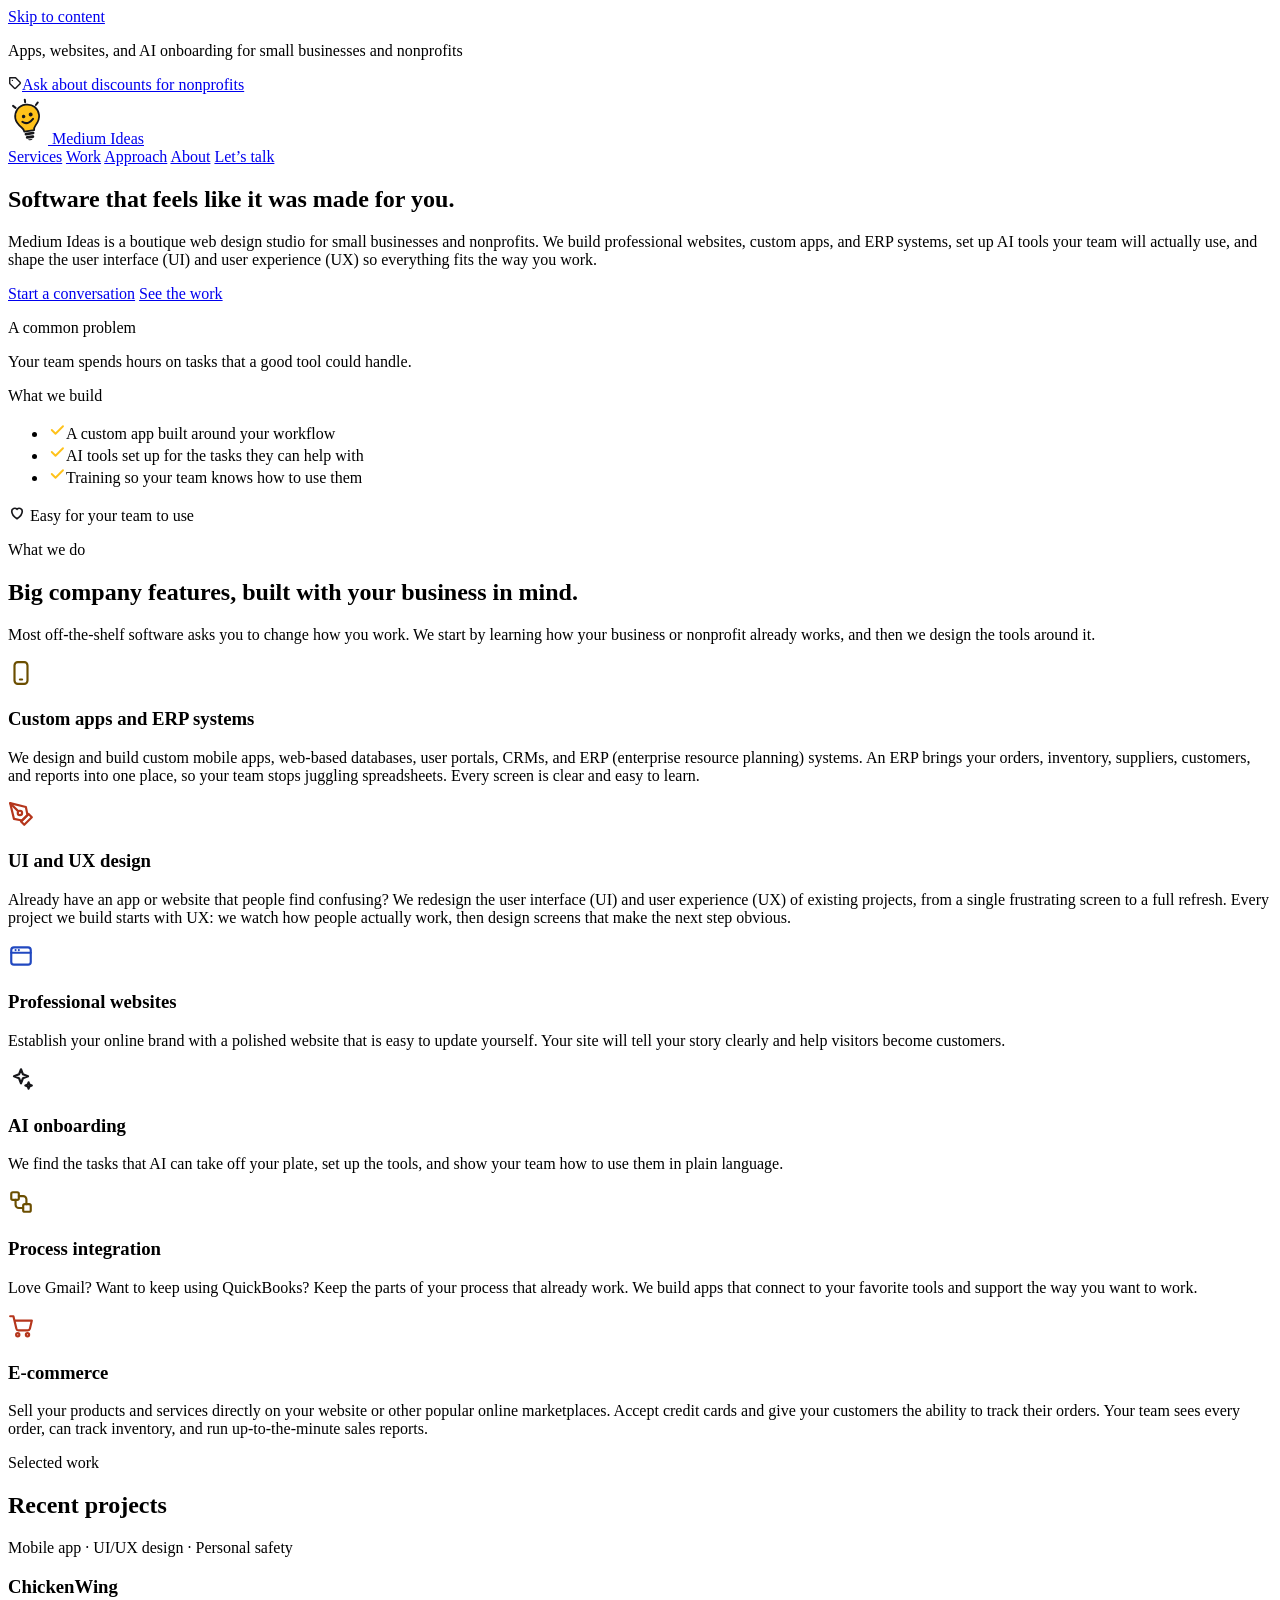
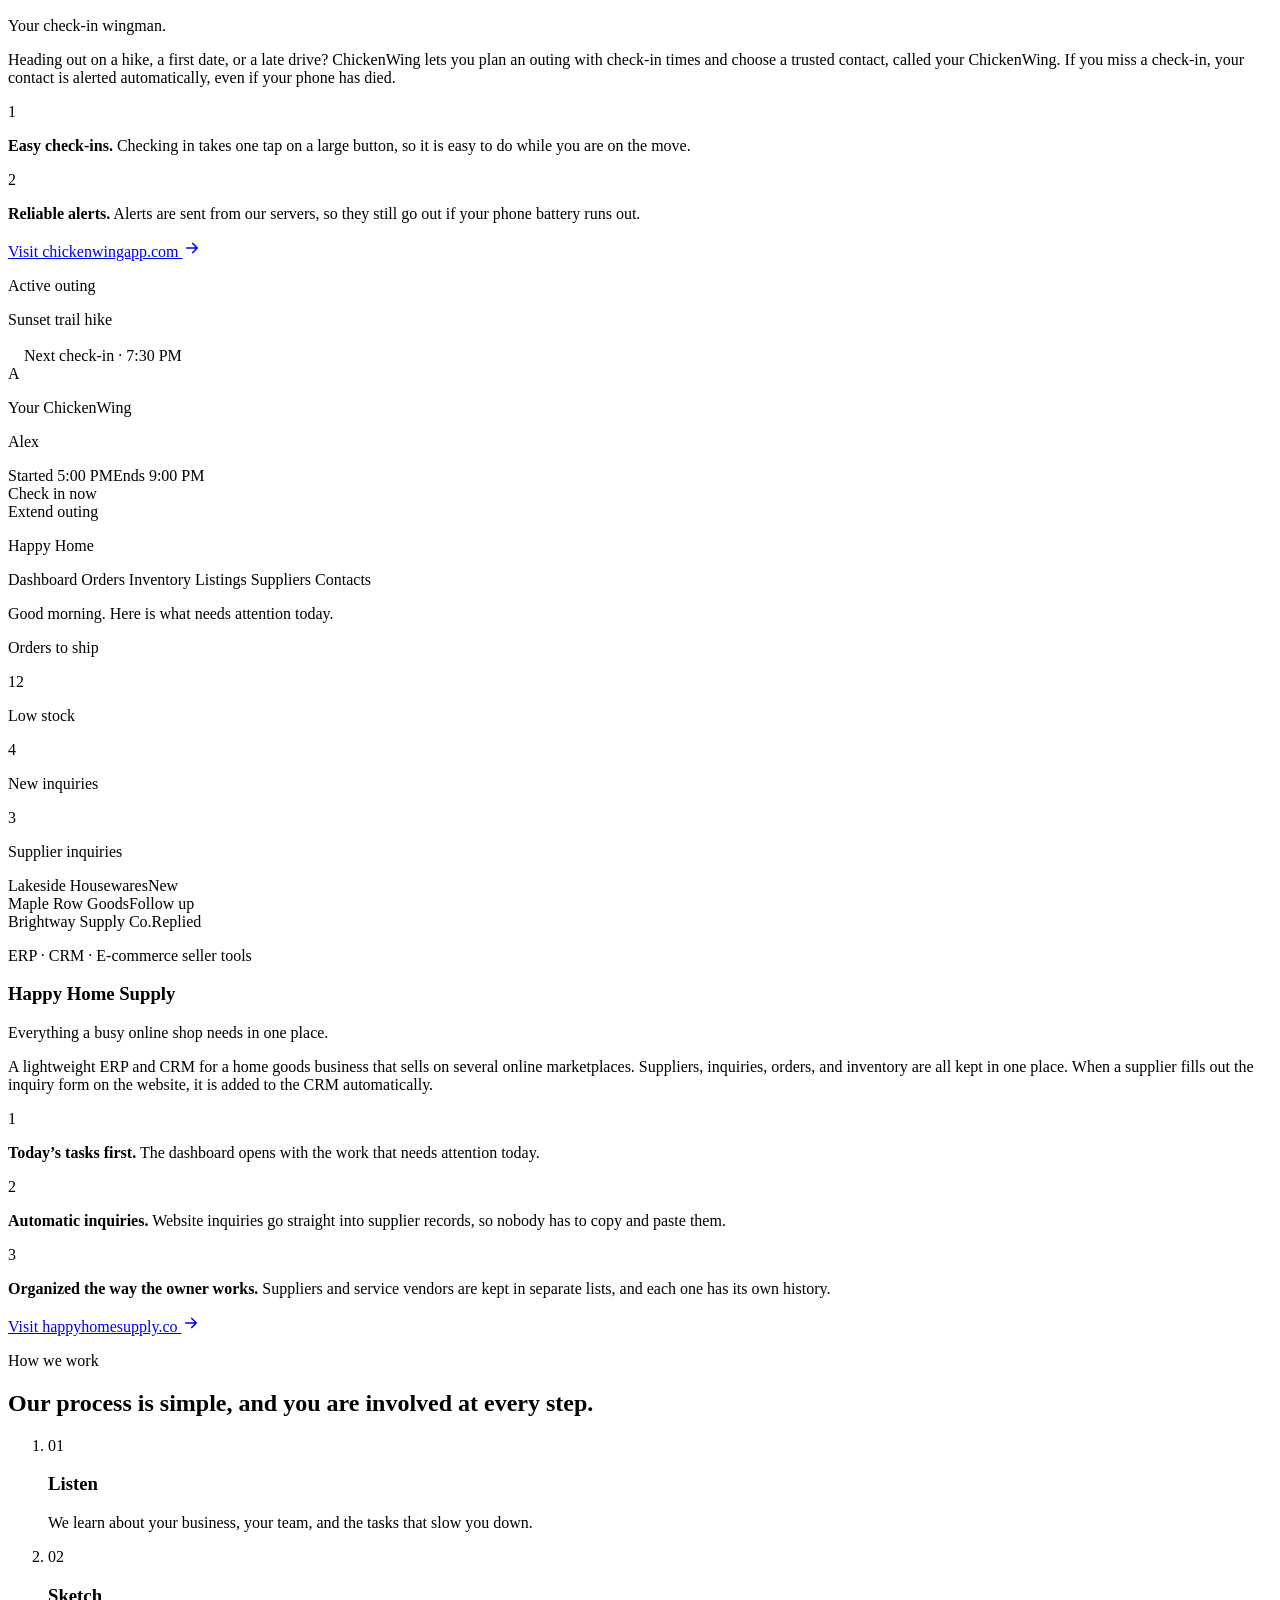
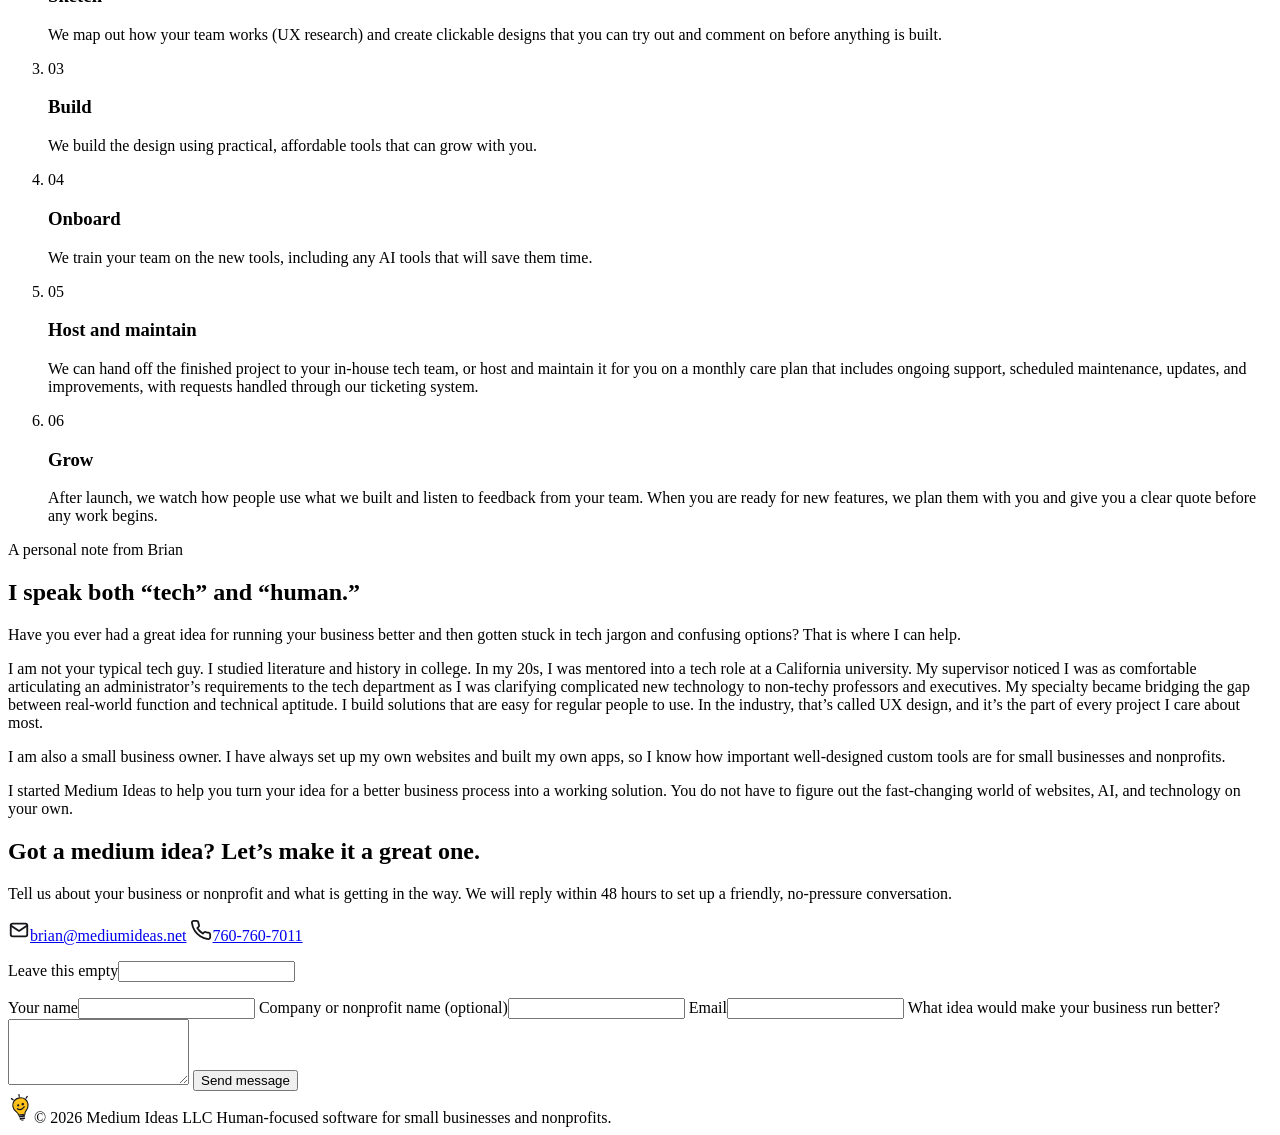
==== commit a4af97c6: "Hero: rewrite opening paragraph (build, set up AI tools, shape UI/UX) Co-Authored-By: Claude Opus 5." ====
--- a/site/index.html
+++ b/site/index.html
@@ -64,7 +64,7 @@
       <h1>Software that feels like it was made <span class="underline-accent">for you.</span></h1>
       <div class="hero-title-dots" aria-hidden="true"><span class="c-coral"></span><span class="c-blue"></span><span class="c-accent"></span><span class="c-coral"></span></div>
     </div>
-    <p class="hero-lede">Medium Ideas is a boutique web design studio for small businesses and nonprofits. We design custom apps and ERP systems, user interface (UI) and user experience (UX) design for new and existing projects, professional websites, and AI integrations that fit the way you work.</p>
+    <p class="hero-lede">Medium Ideas is a boutique web design studio for small businesses and nonprofits. We build professional websites, custom apps, and ERP systems, set up AI tools your team will actually use, and shape the user interface (UI) and user experience (UX) so everything fits the way you work.</p>
     <div class="hero-actions">
       <a class="btn-accent" href="#contact">Start a conversation</a>
       <a class="btn-outline" href="#work">See the work</a>
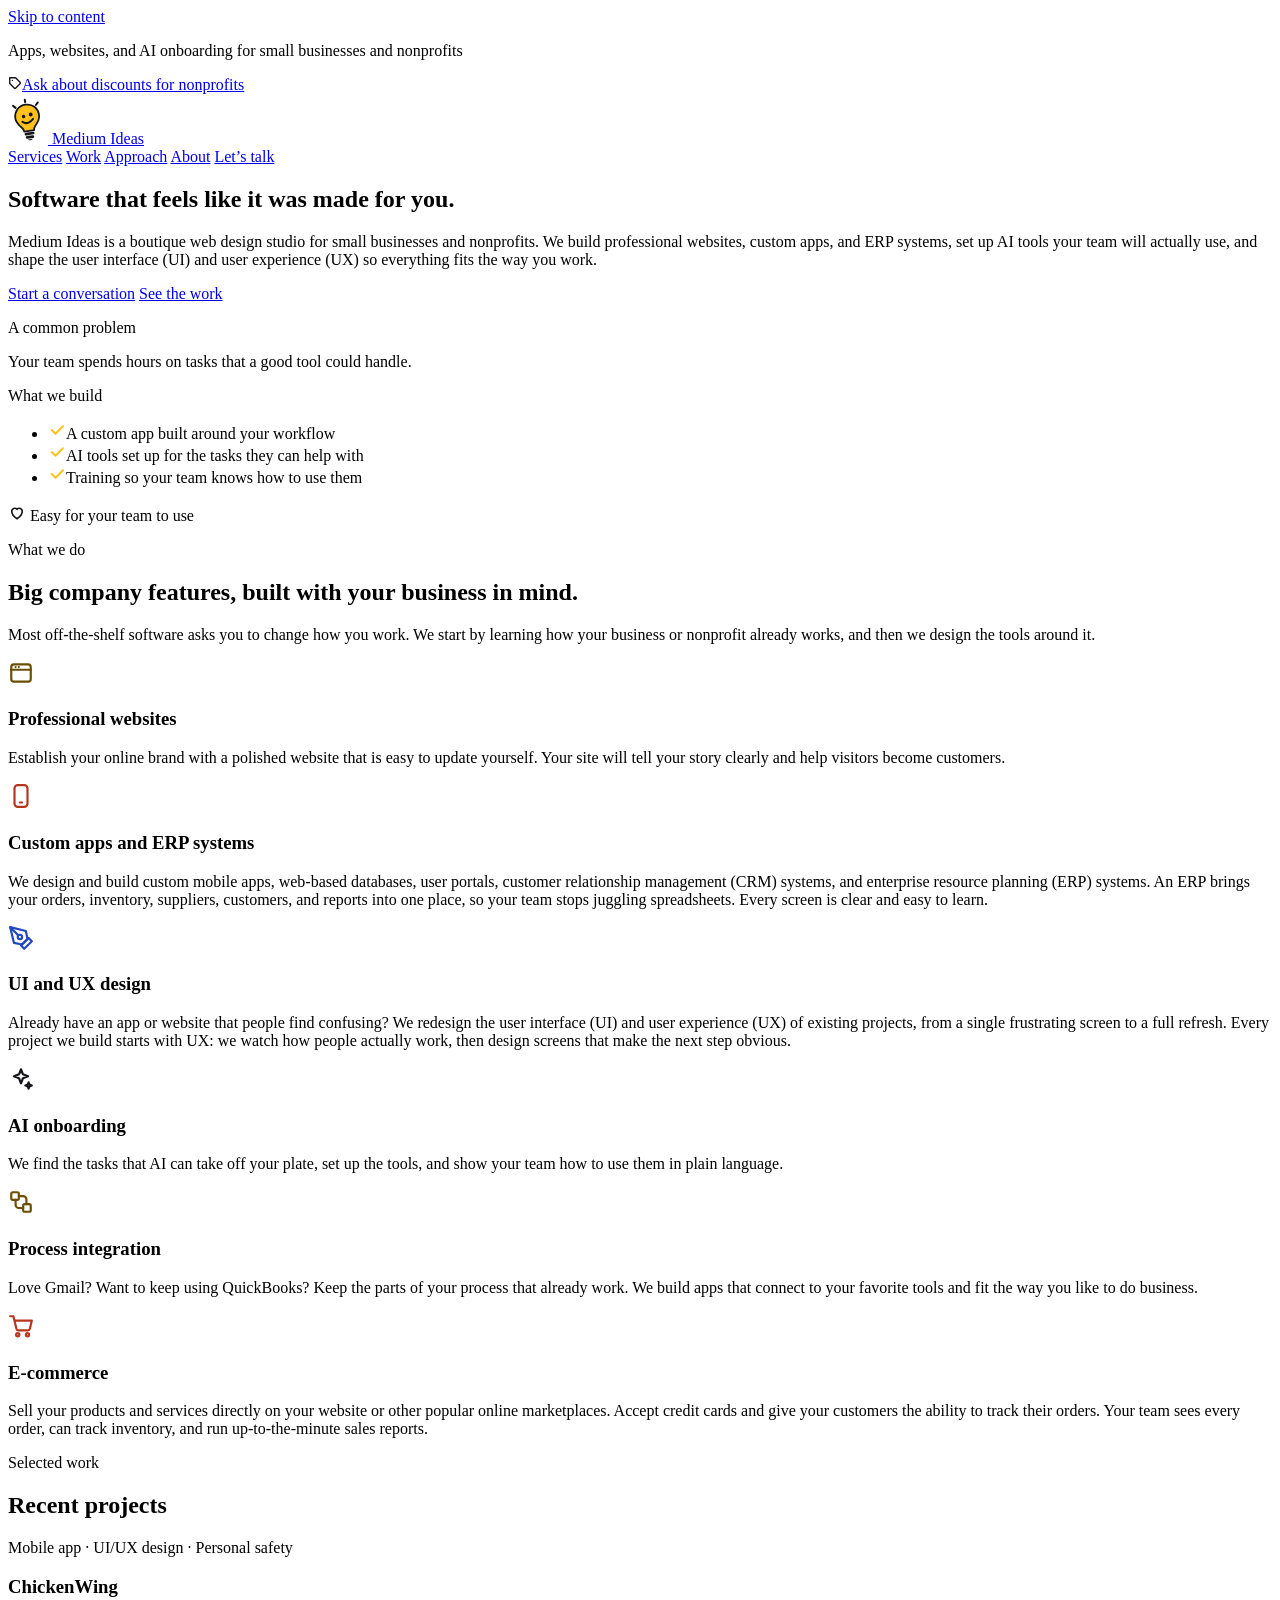
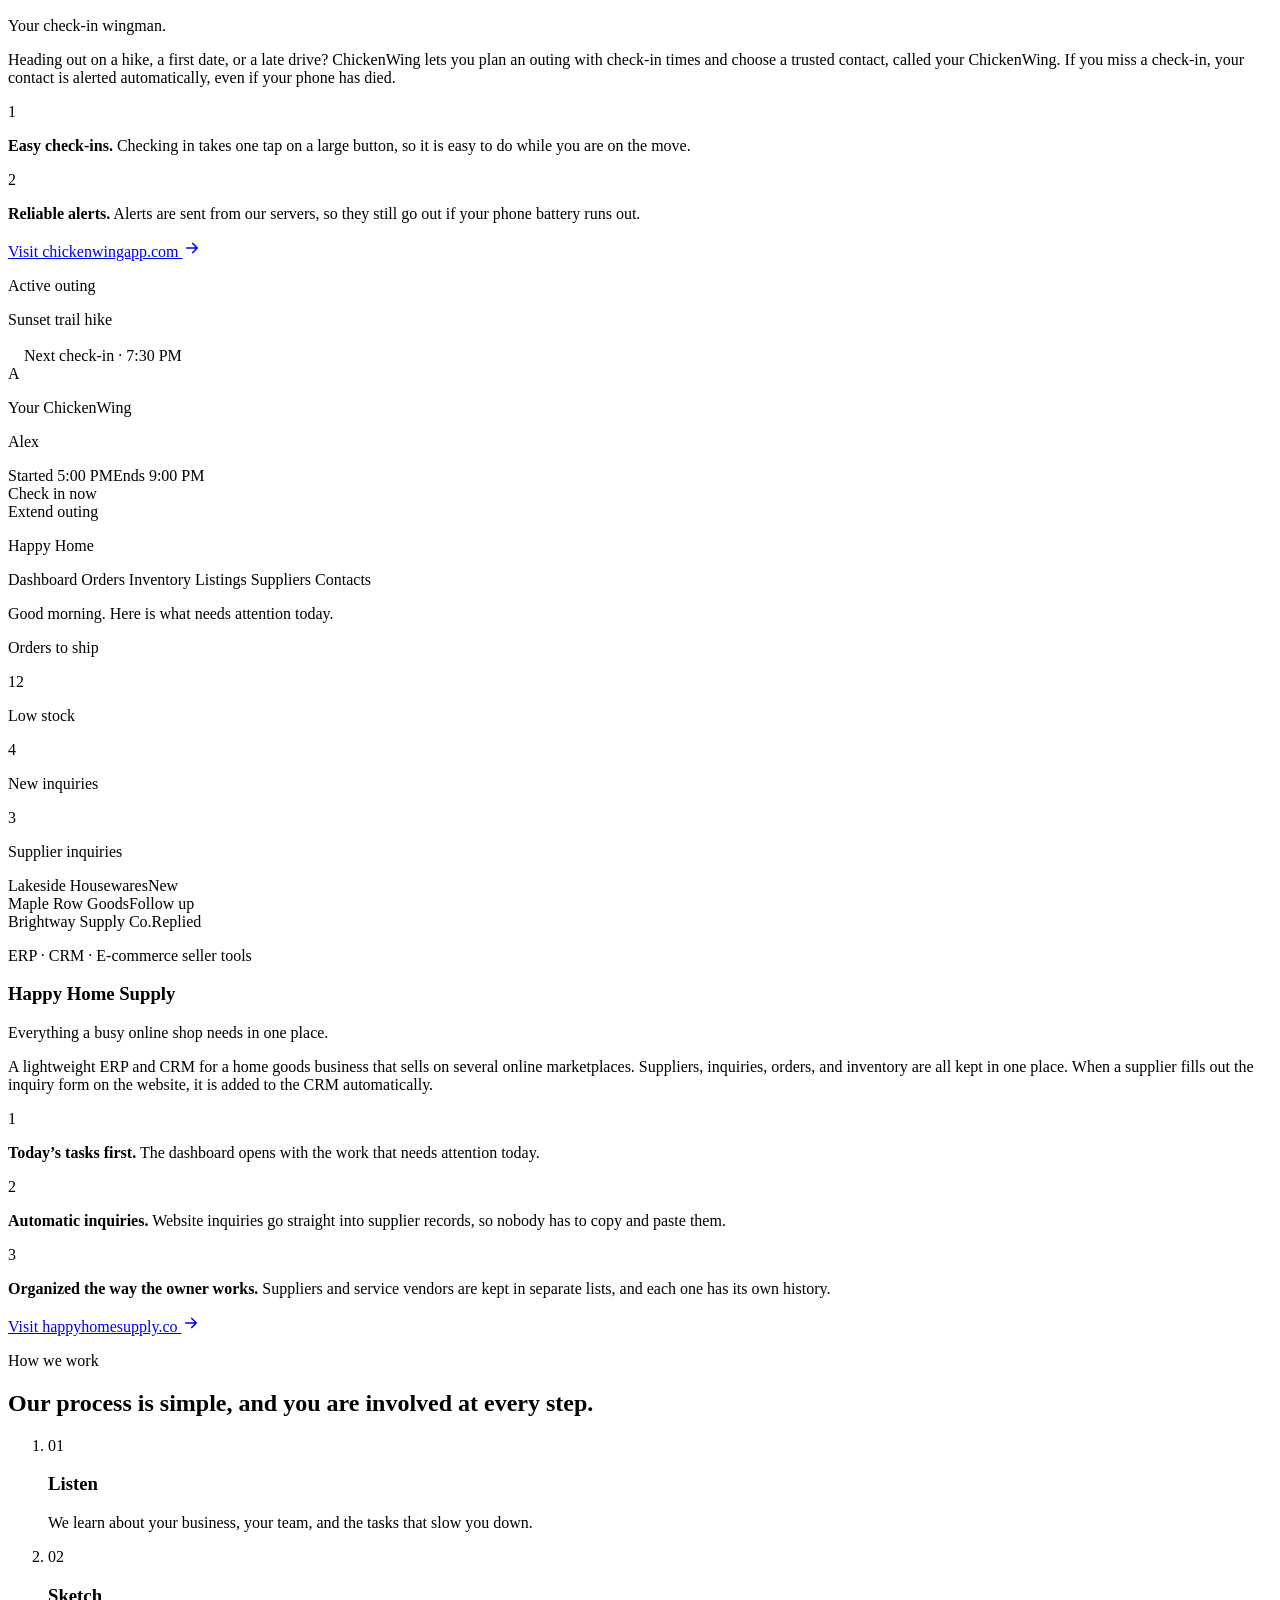
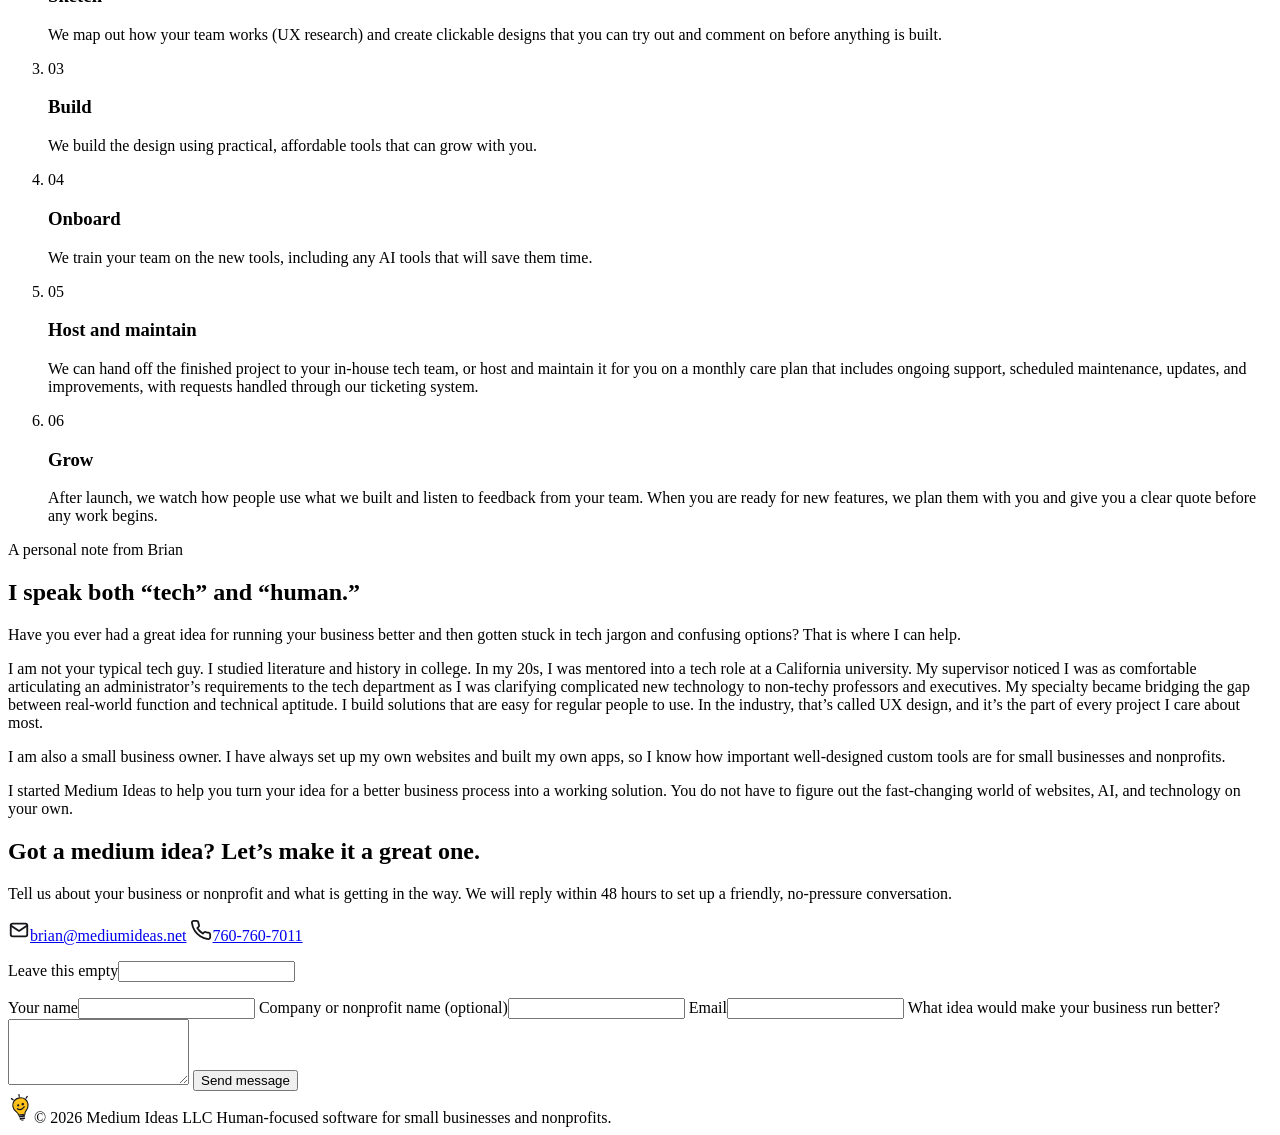
==== commit e7639702: "Services: websites card first; spell out CRM and ERP; reword Process integration Co-Authored-By: Cla" ====
--- a/site/index.html
+++ b/site/index.html
@@ -103,19 +103,19 @@
     <p class="section-lede">Most off-the-shelf software asks you to change how you work. We start by learning how your business or nonprofit already works, and then we design the tools around it.</p>
     <div class="service-grid">
       <article class="service-card">
-        <span class="service-icon bg-yellow-soft"><svg width="26" height="26" viewBox="0 0 24 24" fill="none" stroke="#6B4E00" stroke-width="2" stroke-linecap="round" stroke-linejoin="round" aria-hidden="true"><rect x="6" y="2" width="12" height="20" rx="3"/><path d="M11 18h2"/></svg></span>
+        <span class="service-icon bg-yellow-soft"><svg width="26" height="26" viewBox="0 0 24 24" fill="none" stroke="#6B4E00" stroke-width="2" stroke-linecap="round" stroke-linejoin="round" aria-hidden="true"><rect x="3" y="4" width="18" height="16" rx="2.5"/><path d="M3 9h18"/><path d="M7 6.5h.01M10 6.5h.01"/></svg></span>
+        <h3>Professional websites</h3>
+        <p>Establish your online brand with a polished website that is easy to update yourself. Your site will tell your story clearly and help visitors become customers.</p>
+      </article>
+      <article class="service-card">
+        <span class="service-icon bg-coral-soft"><svg width="26" height="26" viewBox="0 0 24 24" fill="none" stroke="#B5361C" stroke-width="2" stroke-linecap="round" stroke-linejoin="round" aria-hidden="true"><rect x="6" y="2" width="12" height="20" rx="3"/><path d="M11 18h2"/></svg></span>
         <h3>Custom apps and ERP systems</h3>
-        <p>We design and build custom mobile apps, web-based databases, user portals, CRMs, and ERP (enterprise resource planning) systems. An ERP brings your orders, inventory, suppliers, customers, and reports into one place, so your team stops juggling spreadsheets. Every screen is clear and easy to learn.</p>
-      </article>
-      <article class="service-card">
-        <span class="service-icon bg-coral-soft"><svg width="26" height="26" viewBox="0 0 24 24" fill="none" stroke="#B5361C" stroke-width="2" stroke-linecap="round" stroke-linejoin="round" aria-hidden="true"><path d="M12 19l7-7 3 3-7 7-3-3z"/><path d="M18 13l-1.5-7.5L2 2l3.5 14.5L13 18l5-5z"/><path d="M2 2l7.586 7.586"/><circle cx="11" cy="11" r="2"/></svg></span>
+        <p>We design and build custom mobile apps, web-based databases, user portals, customer relationship management (CRM) systems, and enterprise resource planning (ERP) systems. An ERP brings your orders, inventory, suppliers, customers, and reports into one place, so your team stops juggling spreadsheets. Every screen is clear and easy to learn.</p>
+      </article>
+      <article class="service-card">
+        <span class="service-icon bg-blue-soft"><svg width="26" height="26" viewBox="0 0 24 24" fill="none" stroke="#2148C0" stroke-width="2" stroke-linecap="round" stroke-linejoin="round" aria-hidden="true"><path d="M12 19l7-7 3 3-7 7-3-3z"/><path d="M18 13l-1.5-7.5L2 2l3.5 14.5L13 18l5-5z"/><path d="M2 2l7.586 7.586"/><circle cx="11" cy="11" r="2"/></svg></span>
         <h3>UI and UX design</h3>
         <p>Already have an app or website that people find confusing? We redesign the user interface (UI) and user experience (UX) of existing projects, from a single frustrating screen to a full refresh. Every project we build starts with UX: we watch how people actually work, then design screens that make the next step obvious.</p>
-      </article>
-      <article class="service-card">
-        <span class="service-icon bg-blue-soft"><svg width="26" height="26" viewBox="0 0 24 24" fill="none" stroke="#2148C0" stroke-width="2" stroke-linecap="round" stroke-linejoin="round" aria-hidden="true"><rect x="3" y="4" width="18" height="16" rx="2.5"/><path d="M3 9h18"/><path d="M7 6.5h.01M10 6.5h.01"/></svg></span>
-        <h3>Professional websites</h3>
-        <p>Establish your online brand with a polished website that is easy to update yourself. Your site will tell your story clearly and help visitors become customers.</p>
       </article>
       <article class="service-card">
         <span class="service-icon bg-gray-soft"><svg width="26" height="26" viewBox="0 0 24 24" fill="none" stroke="#16161A" stroke-width="2" stroke-linecap="round" stroke-linejoin="round" aria-hidden="true"><path d="M12 3l1.8 4.7L18.5 9.5l-4.7 1.8L12 16l-1.8-4.7L5.5 9.5l4.7-1.8z"/><path d="M19 15l.8 2.2L22 18l-2.2.8L19 21l-.8-2.2L16 18l2.2-.8z"/></svg></span>
@@ -125,7 +125,7 @@
       <article class="service-card">
         <span class="service-icon bg-yellow-soft"><svg width="26" height="26" viewBox="0 0 24 24" fill="none" stroke="#6B4E00" stroke-width="2" stroke-linecap="round" stroke-linejoin="round" aria-hidden="true"><rect x="3" y="3" width="7" height="7" rx="1.5"/><rect x="14" y="14" width="7" height="7" rx="1.5"/><path d="M10 6.5h4a3 3 0 0 1 3 3V14"/><path d="M14 17.5h-4a3 3 0 0 1-3-3V10"/></svg></span>
         <h3>Process integration</h3>
-        <p>Love Gmail? Want to keep using QuickBooks? Keep the parts of your process that already work. We build apps that connect to your favorite tools and support the way you want to work.</p>
+        <p>Love Gmail? Want to keep using QuickBooks? Keep the parts of your process that already work. We build apps that connect to your favorite tools and fit the way you like to do business.</p>
       </article>
       <article class="service-card">
         <span class="service-icon bg-coral-soft"><svg width="26" height="26" viewBox="0 0 24 24" fill="none" stroke="#B5361C" stroke-width="2" stroke-linecap="round" stroke-linejoin="round" aria-hidden="true"><circle cx="9" cy="20" r="1.5"/><circle cx="18" cy="20" r="1.5"/><path d="M2 3h3l2.7 11.4a2 2 0 0 0 2 1.6h8.6a2 2 0 0 0 1.9-1.5L22 7H6"/></svg></span>
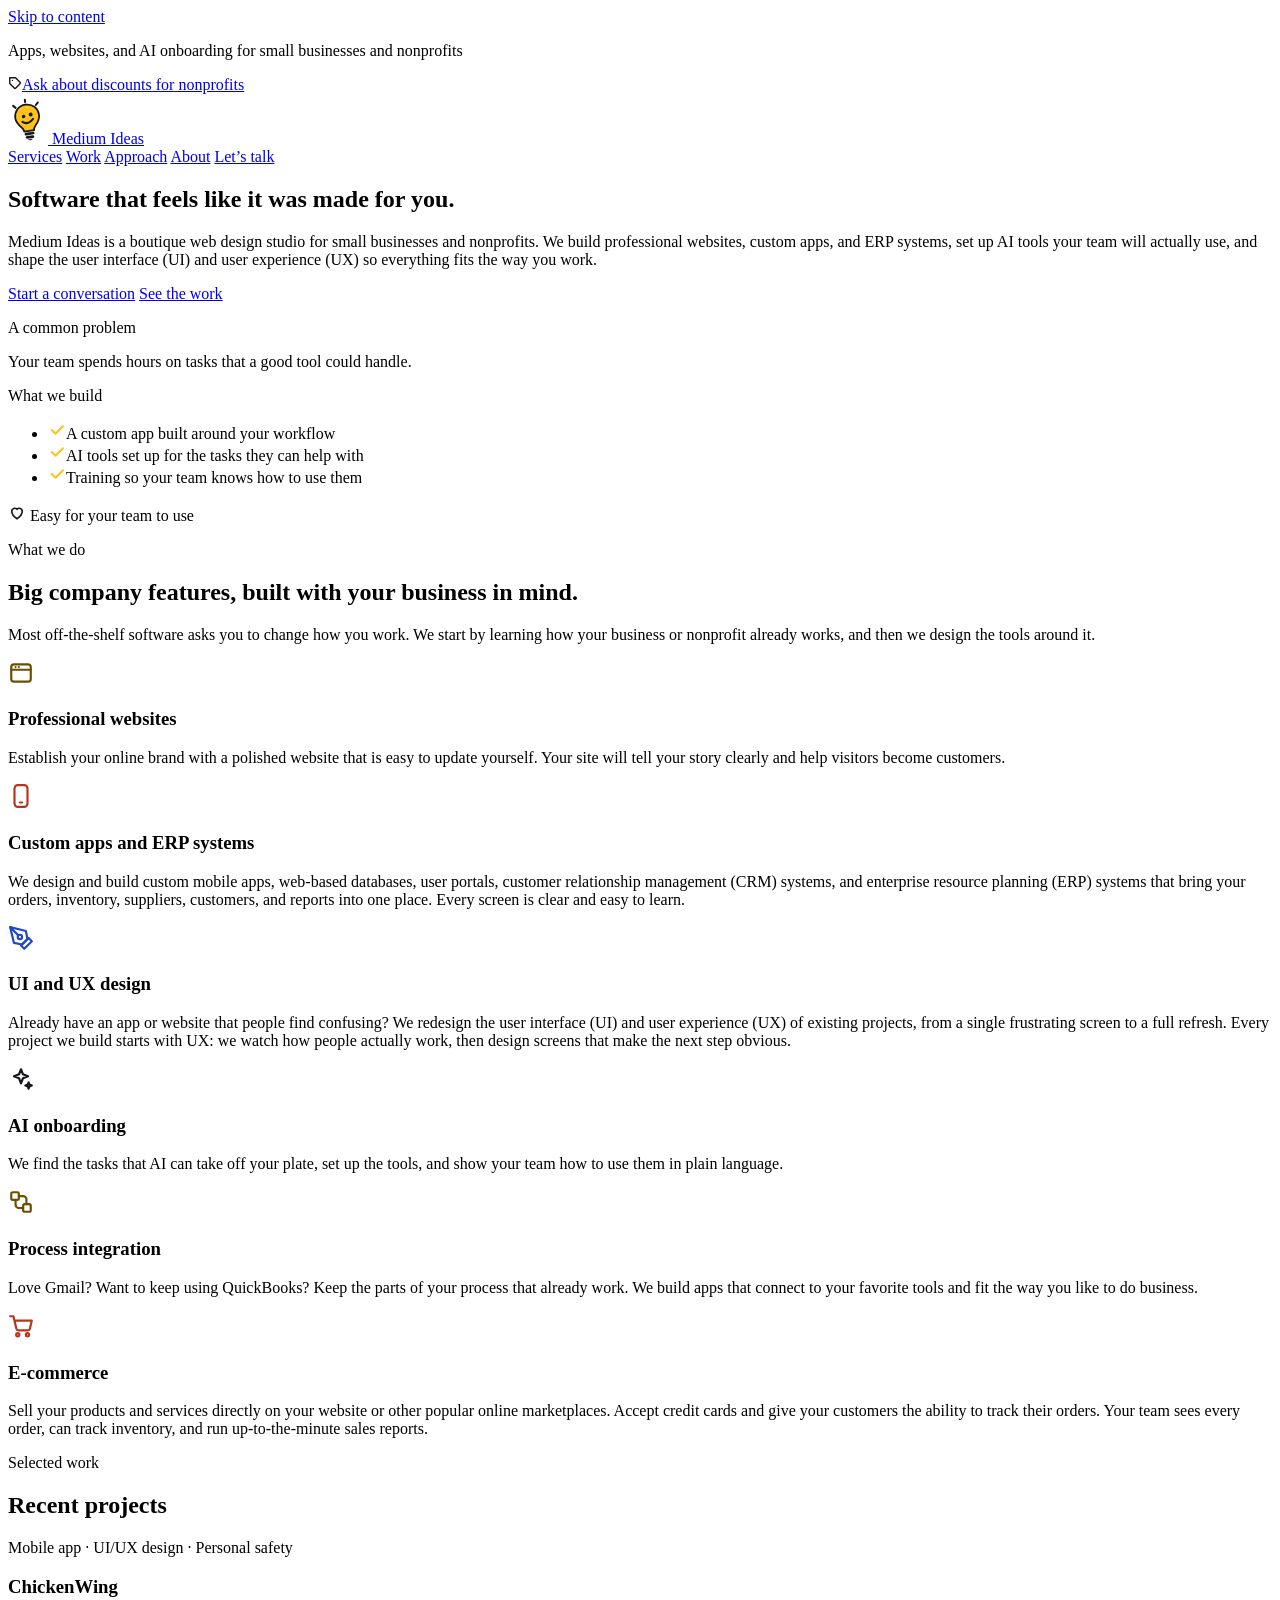
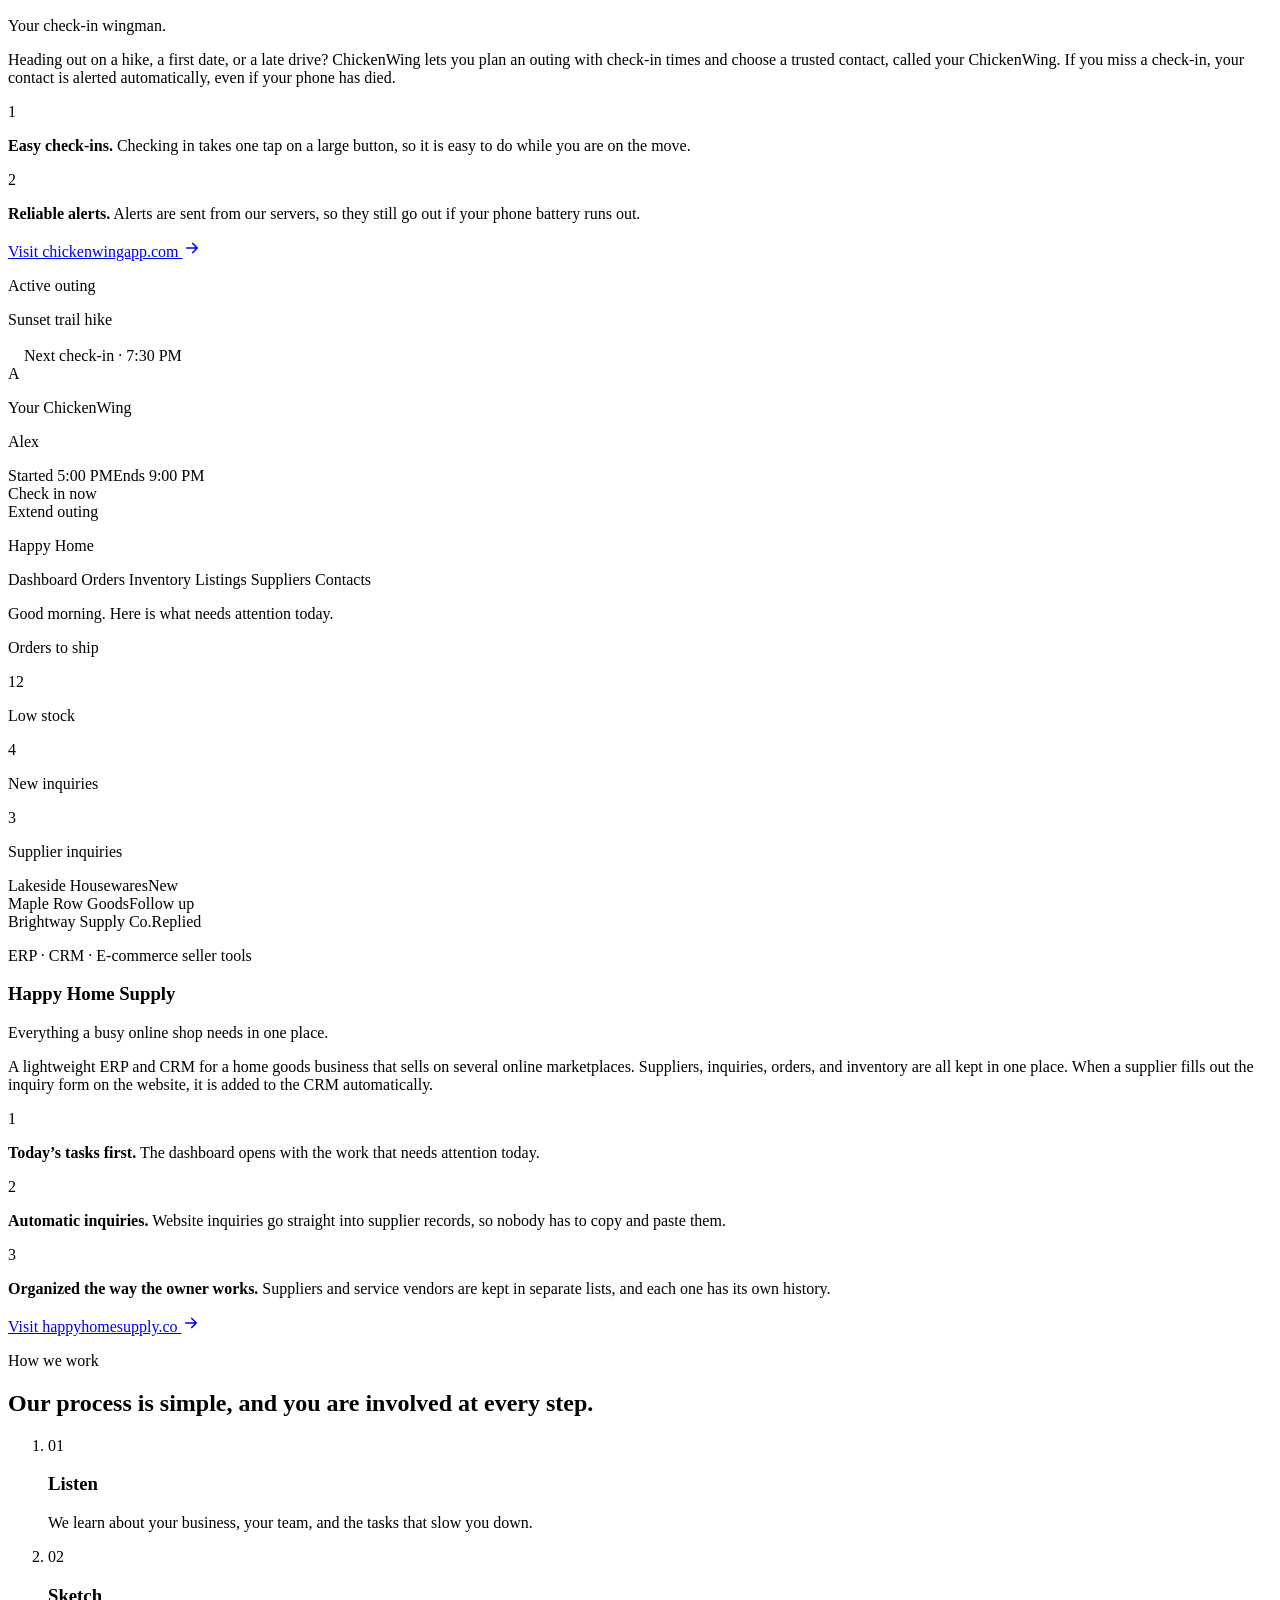
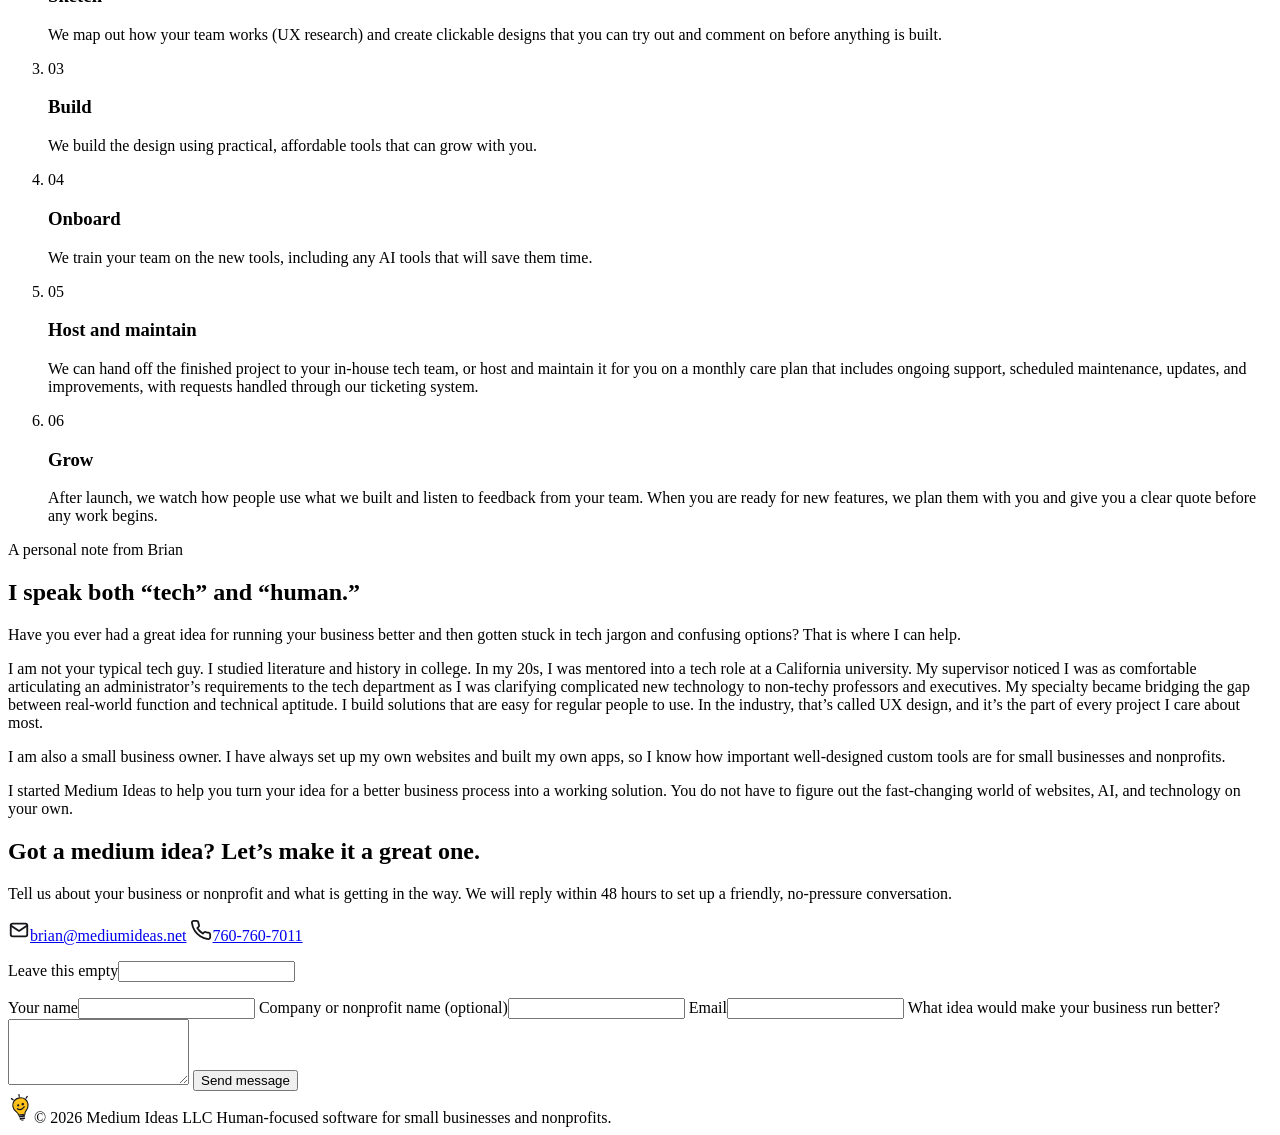
==== commit bb181770: "Custom apps card: merge ERP sentence (Brian's wording) Co-Authored-By: Claude Opus 5.5 <noreply@anth" ====
--- a/site/index.html
+++ b/site/index.html
@@ -110,7 +110,7 @@
       <article class="service-card">
         <span class="service-icon bg-coral-soft"><svg width="26" height="26" viewBox="0 0 24 24" fill="none" stroke="#B5361C" stroke-width="2" stroke-linecap="round" stroke-linejoin="round" aria-hidden="true"><rect x="6" y="2" width="12" height="20" rx="3"/><path d="M11 18h2"/></svg></span>
         <h3>Custom apps and ERP systems</h3>
-        <p>We design and build custom mobile apps, web-based databases, user portals, customer relationship management (CRM) systems, and enterprise resource planning (ERP) systems. An ERP brings your orders, inventory, suppliers, customers, and reports into one place, so your team stops juggling spreadsheets. Every screen is clear and easy to learn.</p>
+        <p>We design and build custom mobile apps, web-based databases, user portals, customer relationship management (CRM) systems, and enterprise resource planning (ERP) systems that bring your orders, inventory, suppliers, customers, and reports into one place. Every screen is clear and easy to learn.</p>
       </article>
       <article class="service-card">
         <span class="service-icon bg-blue-soft"><svg width="26" height="26" viewBox="0 0 24 24" fill="none" stroke="#2148C0" stroke-width="2" stroke-linecap="round" stroke-linejoin="round" aria-hidden="true"><path d="M12 19l7-7 3 3-7 7-3-3z"/><path d="M18 13l-1.5-7.5L2 2l3.5 14.5L13 18l5-5z"/><path d="M2 2l7.586 7.586"/><circle cx="11" cy="11" r="2"/></svg></span>
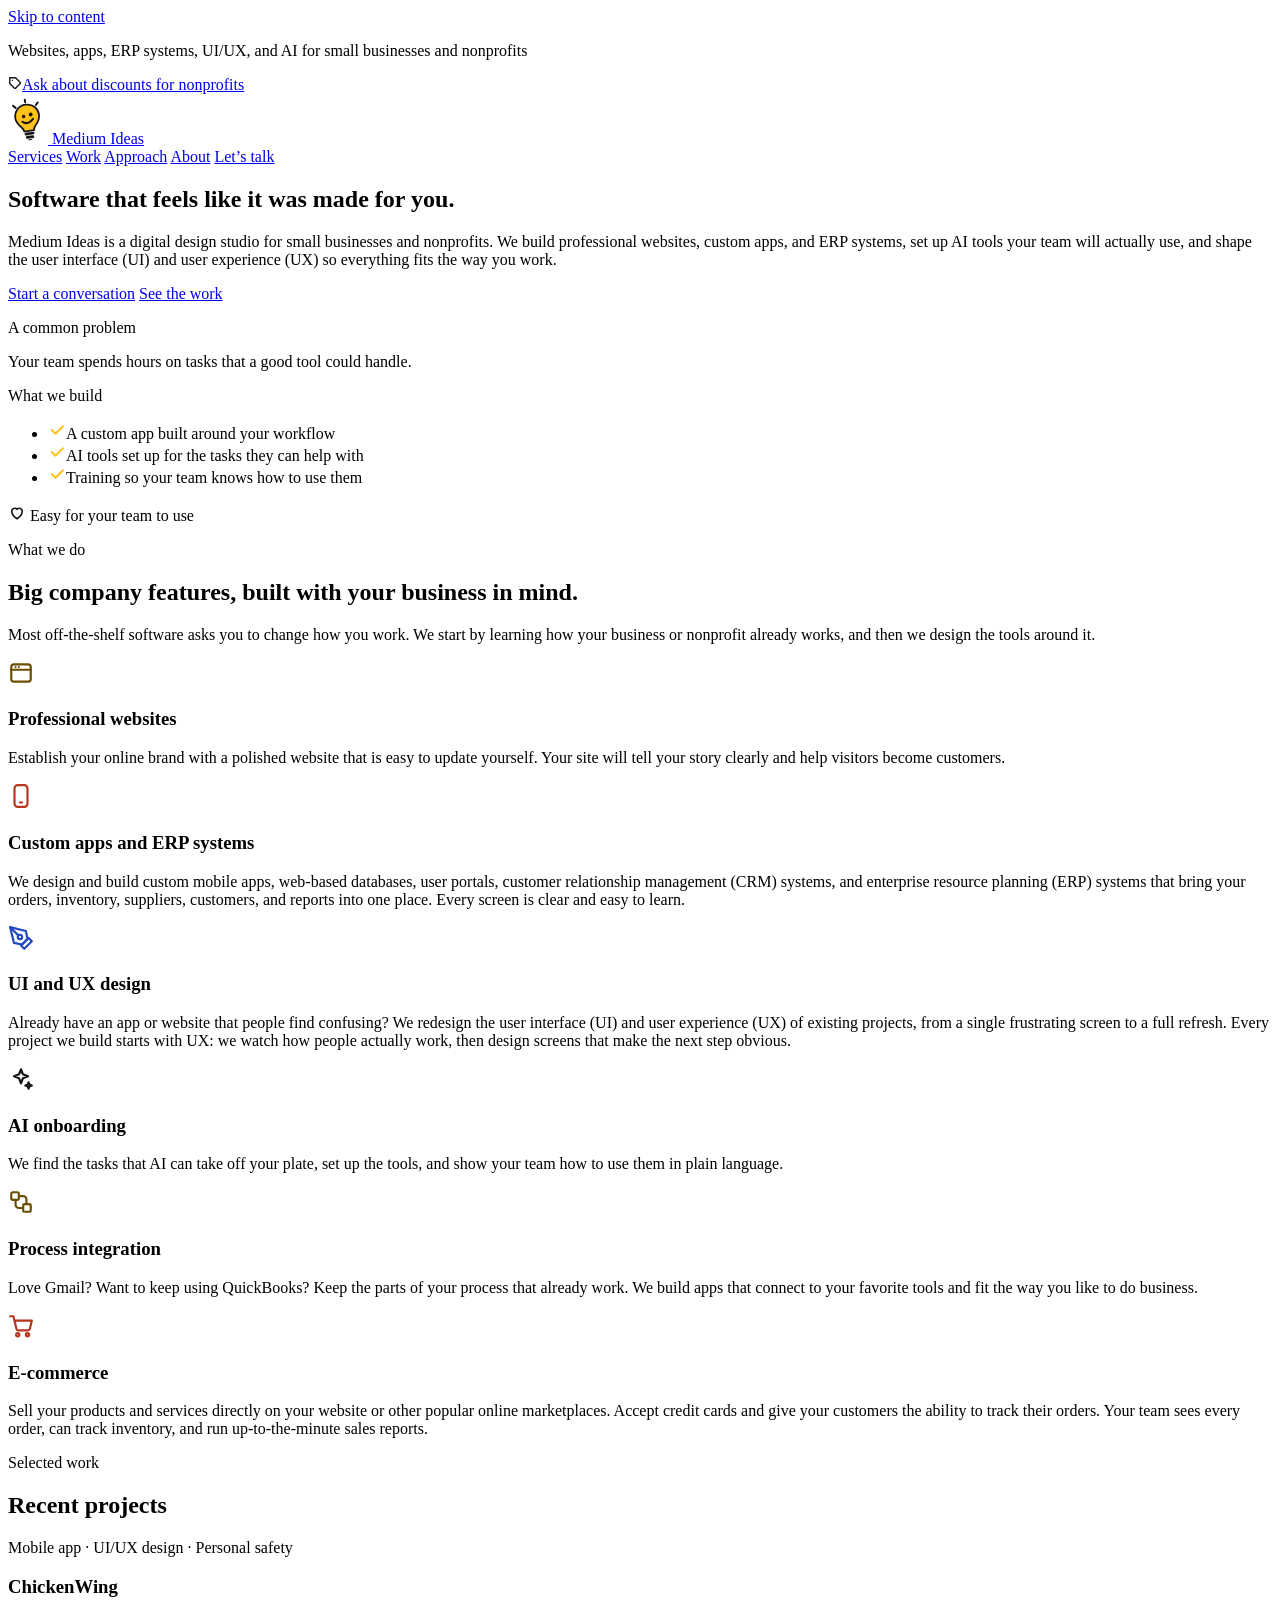
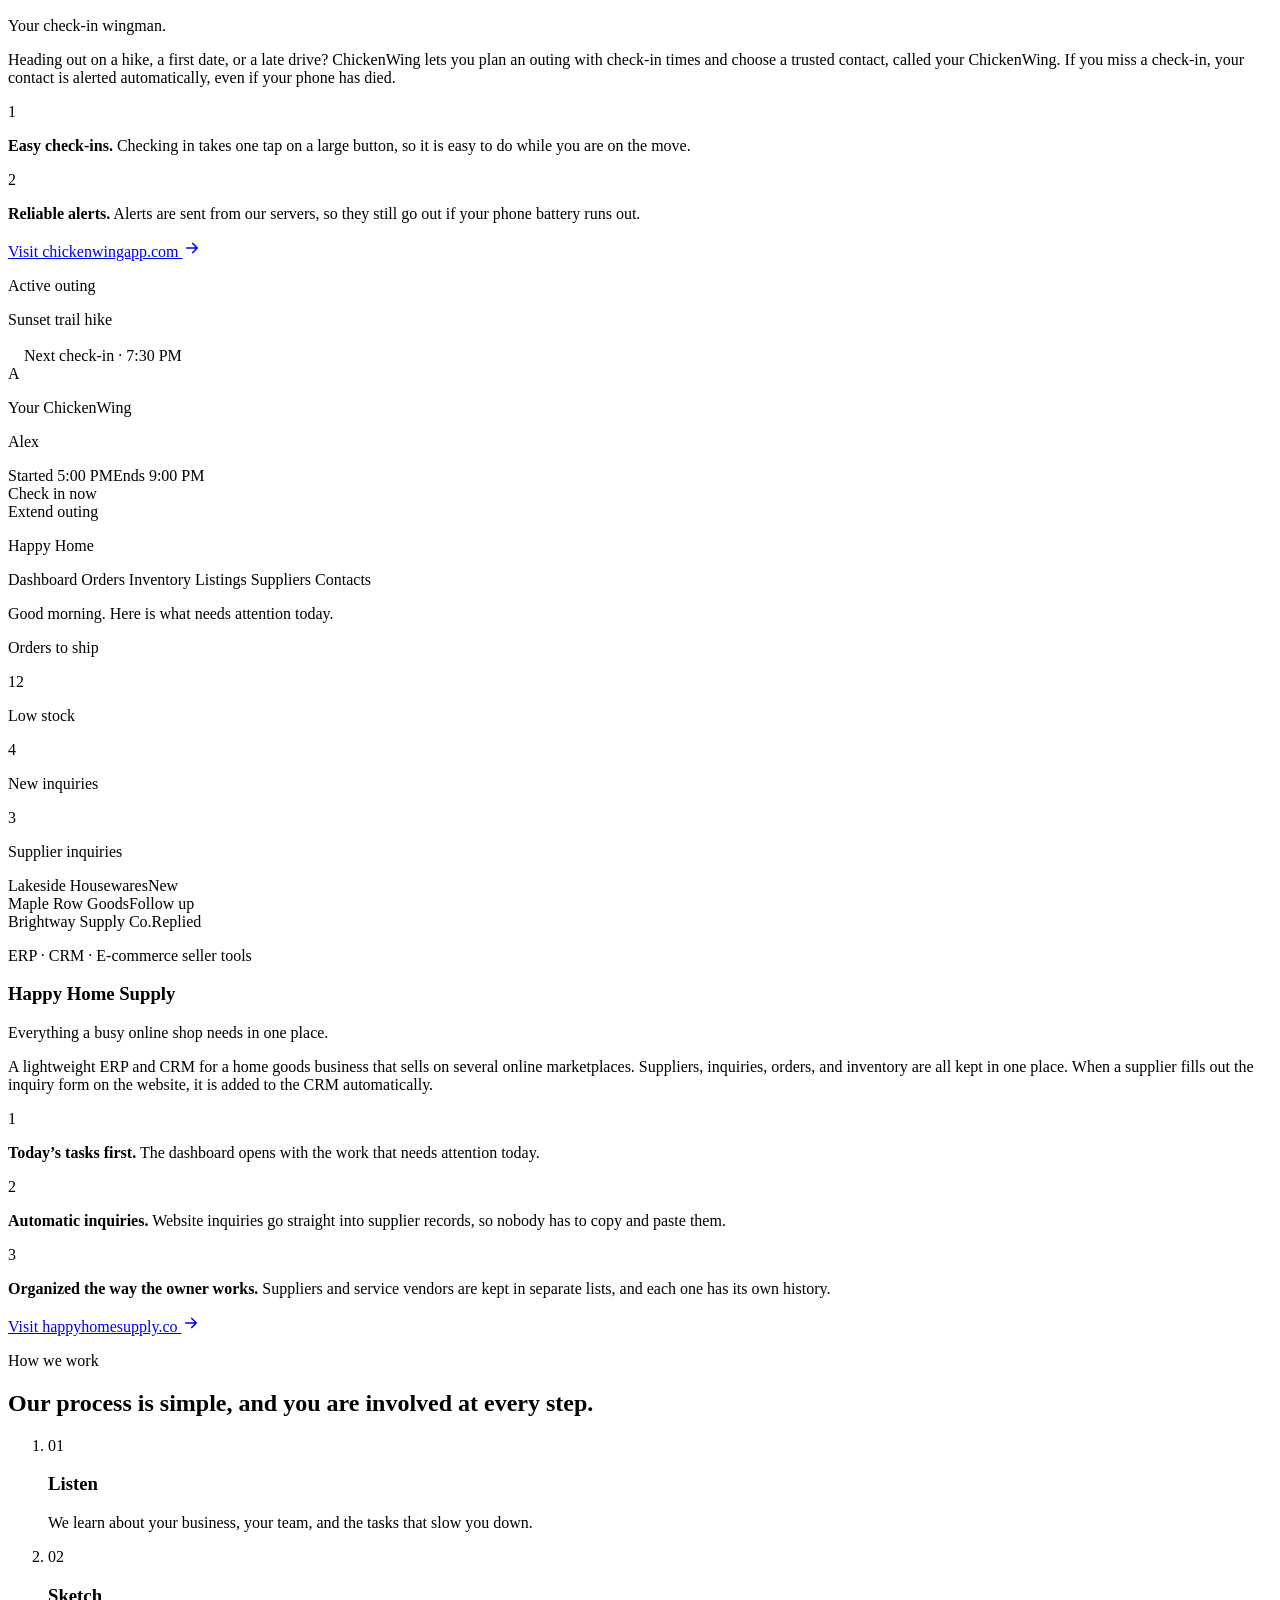
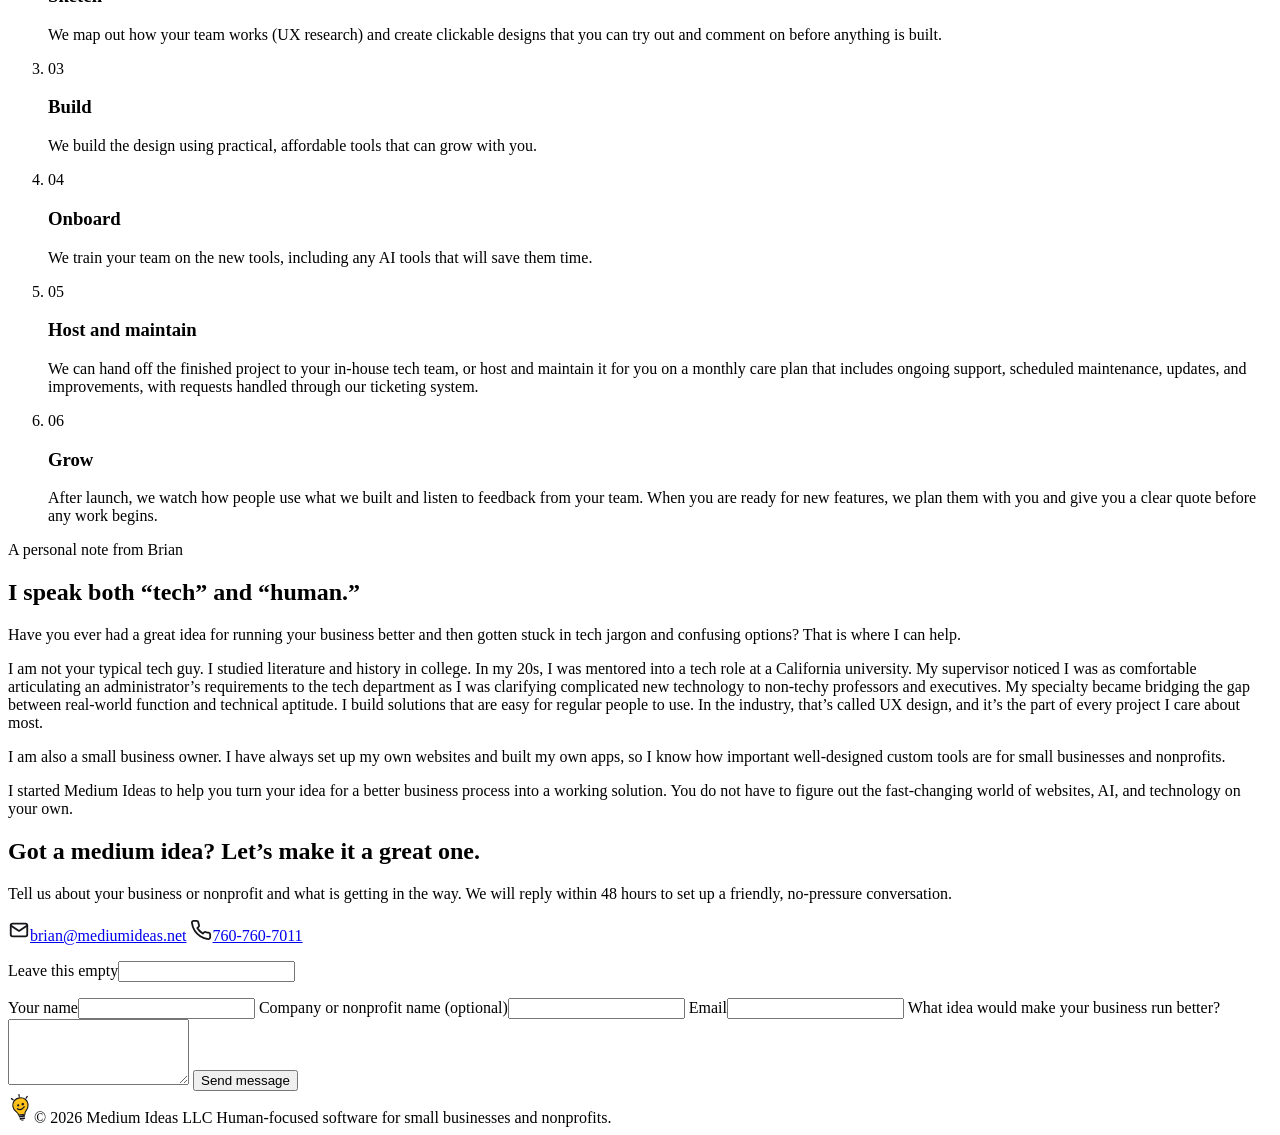
==== commit c785a15c: "Reposition as digital design studio; update meta, link preview, and top bar Co-Authored-By: Claude O" ====
--- a/site/index.html
+++ b/site/index.html
@@ -4,7 +4,7 @@
 <meta charset="utf-8">
 <meta name="viewport" content="width=device-width, initial-scale=1">
 <title>Medium Ideas | Custom apps, ERP, UI/UX design, and AI for small businesses</title>
-<meta name="description" content="Medium Ideas is a boutique studio for small businesses and nonprofits. We build custom apps and ERP systems, redesign the UI and UX of existing projects, and set up websites and AI tools that fit the way you work.">
+<meta name="description" content="Medium Ideas is a digital design studio for small businesses and nonprofits. We build custom apps and ERP systems, redesign the UI and UX of existing projects, and set up websites and AI tools that fit the way you work.">
 <link rel="canonical" href="https://mediumideas.net/">
 <meta name="theme-color" content="#FFC21A">
 
@@ -12,7 +12,7 @@
 <meta property="og:site_name" content="Medium Ideas">
 <meta property="og:url" content="https://mediumideas.net/">
 <meta property="og:title" content="Medium Ideas | Software that feels like it was made for you">
-<meta property="og:description" content="Apps, websites, and AI onboarding for small businesses and nonprofits.">
+<meta property="og:description" content="Websites, apps, ERP systems, UI/UX, and AI for small businesses and nonprofits.">
 <meta property="og:image" content="https://mediumideas.net/img/og-image.png">
 <meta property="og:image:width" content="1640">
 <meta property="og:image:height" content="624">
@@ -33,7 +33,7 @@
 <!-- NONPROFIT BAR -->
 <div class="topbar">
   <div class="container">
-    <p>Apps, websites, and AI onboarding for small businesses and nonprofits</p>
+    <p>Websites, apps, ERP systems, UI/UX, and AI for small businesses and nonprofits</p>
     <a href="#contact"><span class="tag-badge"><svg width="14" height="14" viewBox="0 0 24 24" fill="none" stroke="#16161A" stroke-width="2.4" stroke-linecap="round" stroke-linejoin="round" aria-hidden="true"><path d="M20.6 13.4l-7.2 7.2a2 2 0 0 1-2.8 0L3 13V3h10l7.6 7.6a2 2 0 0 1 0 2.8z"/><path d="M7.5 7.5h.01"/></svg></span>Ask about discounts for nonprofits</a>
   </div>
 </div>
@@ -64,7 +64,7 @@
       <h1>Software that feels like it was made <span class="underline-accent">for you.</span></h1>
       <div class="hero-title-dots" aria-hidden="true"><span class="c-coral"></span><span class="c-blue"></span><span class="c-accent"></span><span class="c-coral"></span></div>
     </div>
-    <p class="hero-lede">Medium Ideas is a boutique web design studio for small businesses and nonprofits. We build professional websites, custom apps, and ERP systems, set up AI tools your team will actually use, and shape the user interface (UI) and user experience (UX) so everything fits the way you work.</p>
+    <p class="hero-lede">Medium Ideas is a digital design studio for small businesses and nonprofits. We build professional websites, custom apps, and ERP systems, set up AI tools your team will actually use, and shape the user interface (UI) and user experience (UX) so everything fits the way you work.</p>
     <div class="hero-actions">
       <a class="btn-accent" href="#contact">Start a conversation</a>
       <a class="btn-outline" href="#work">See the work</a>
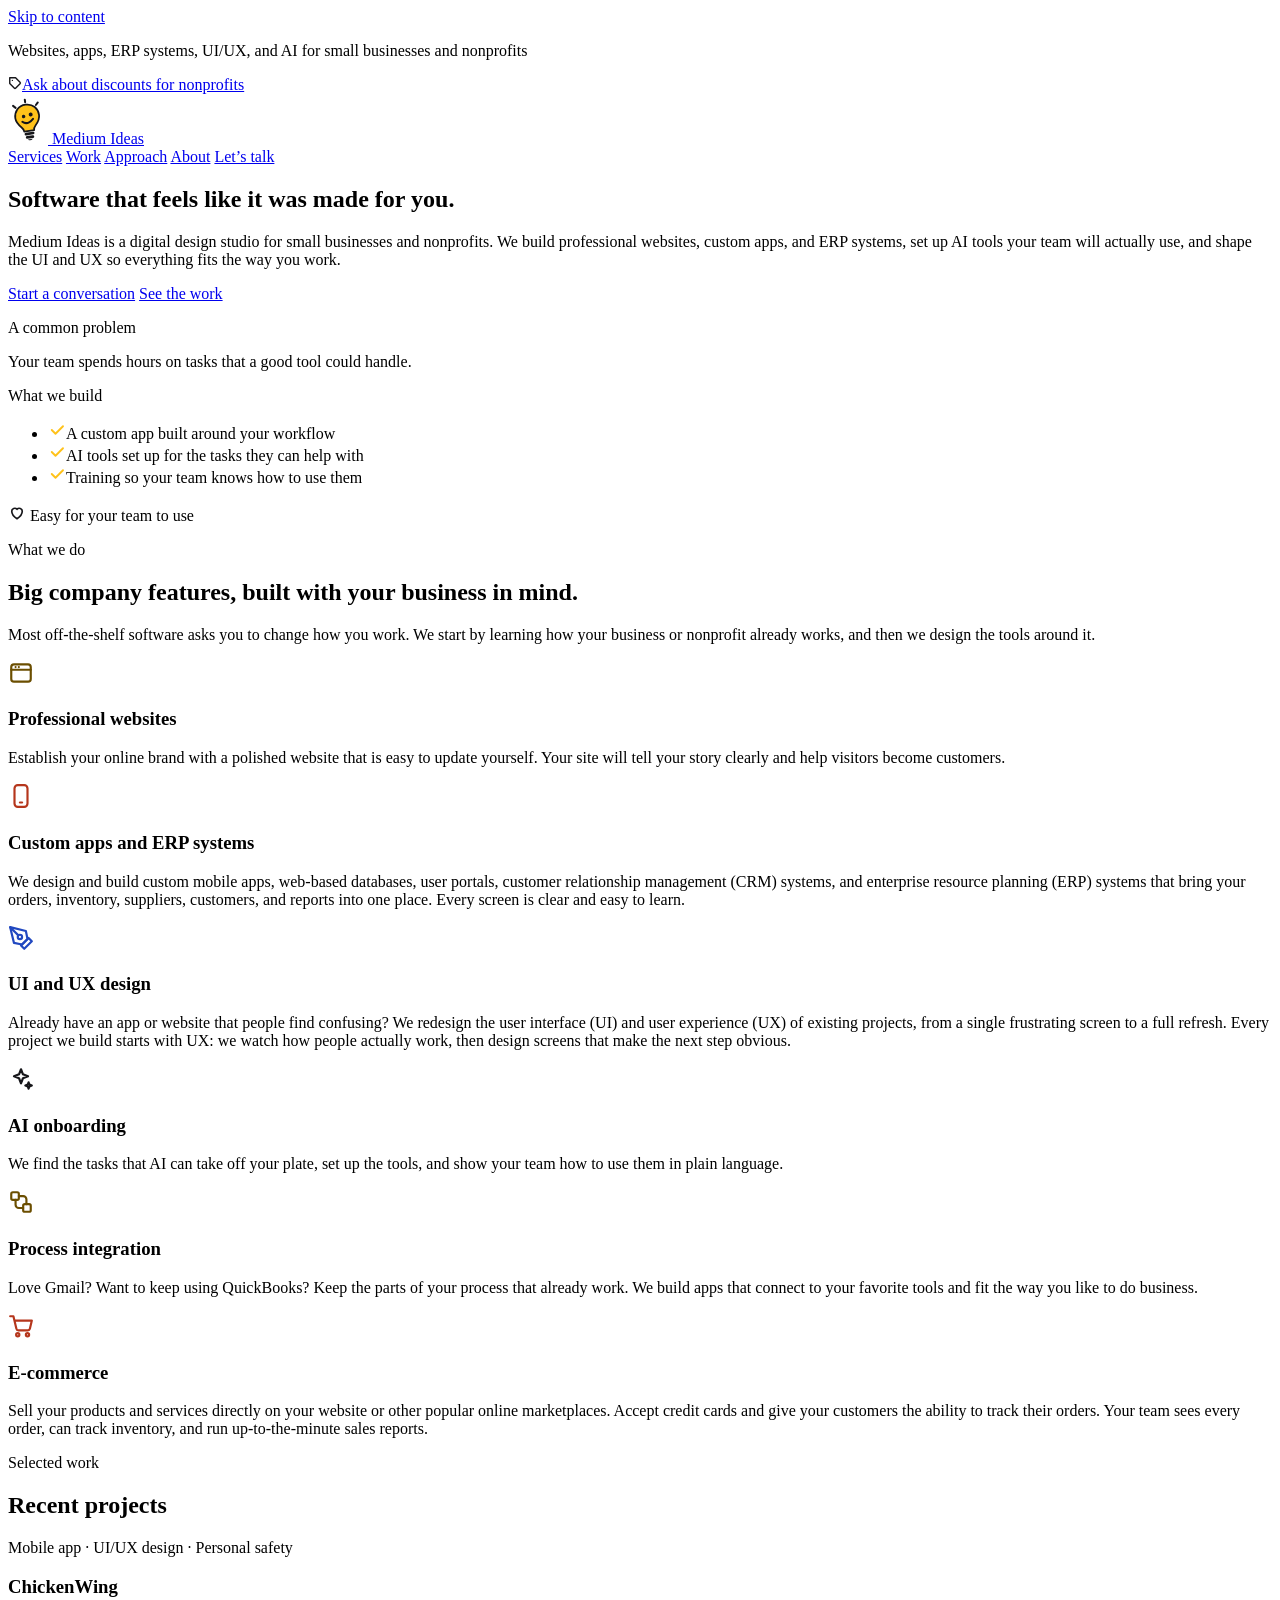
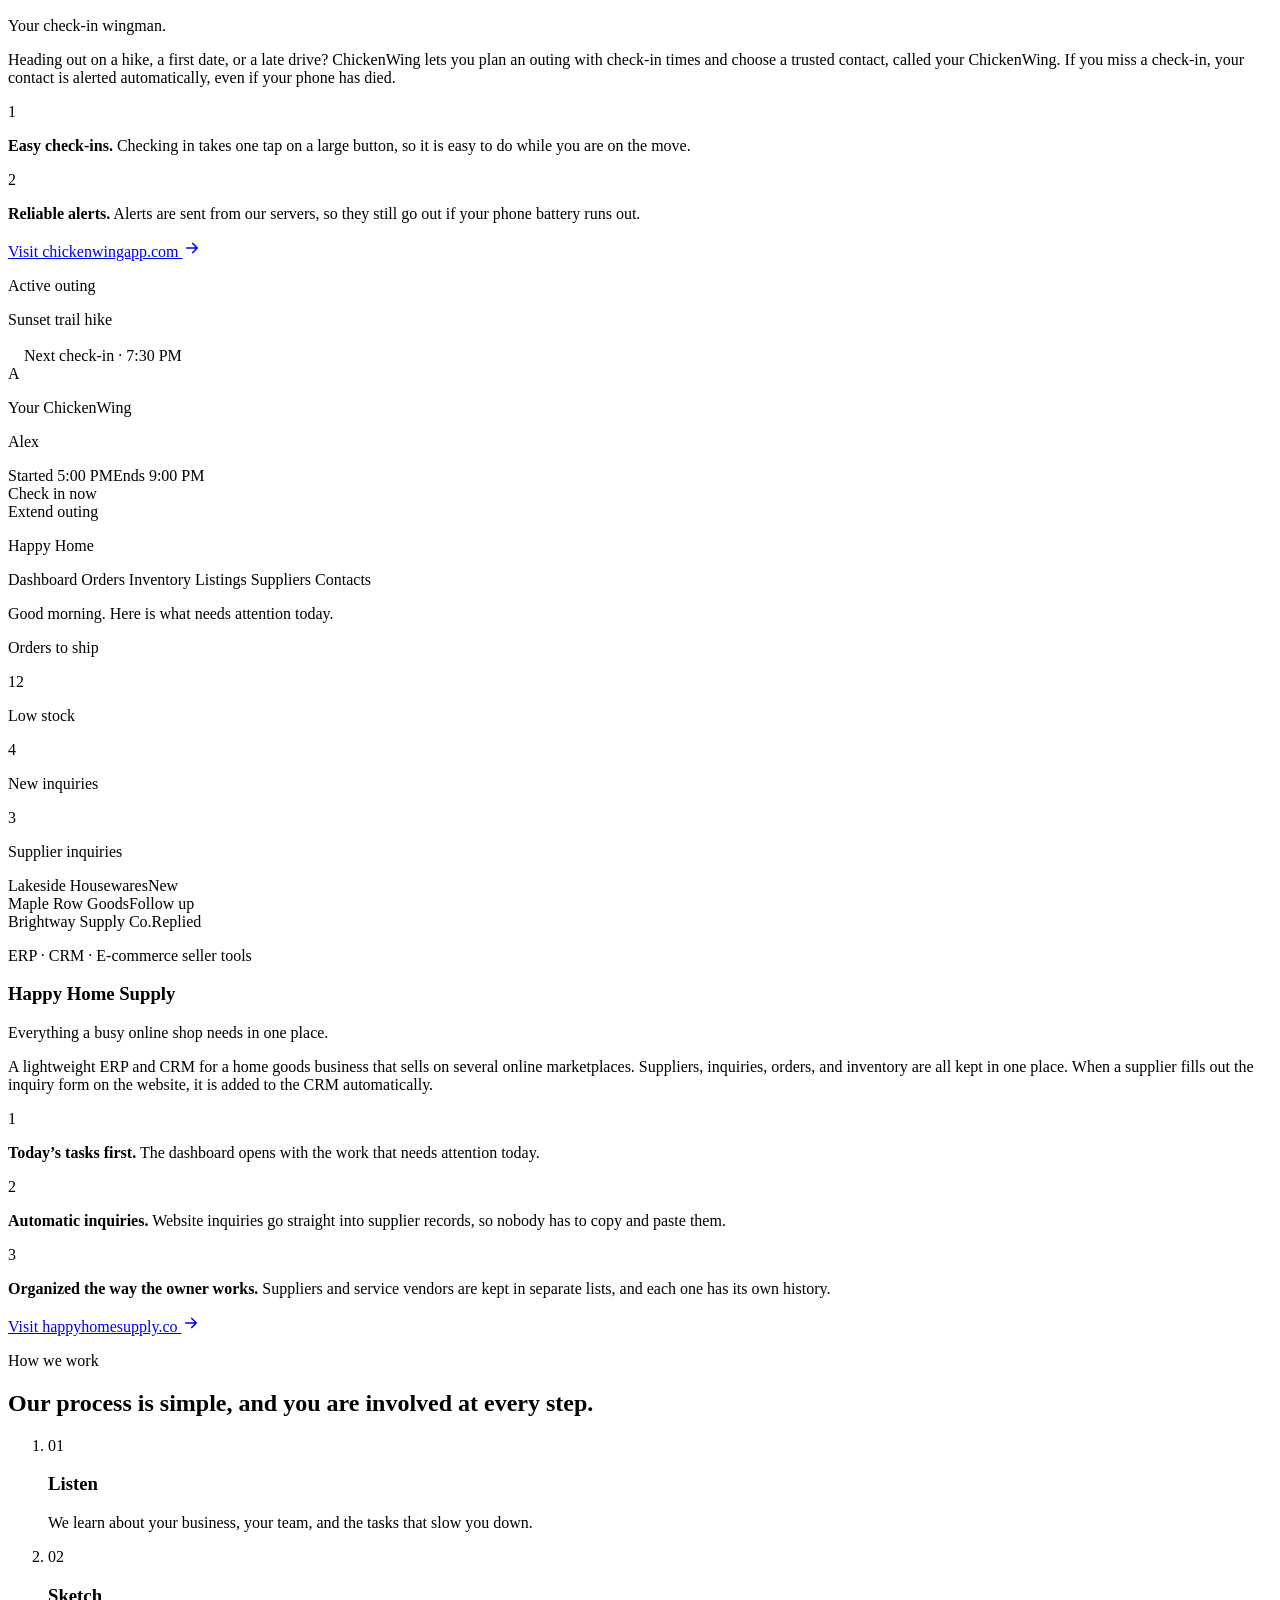
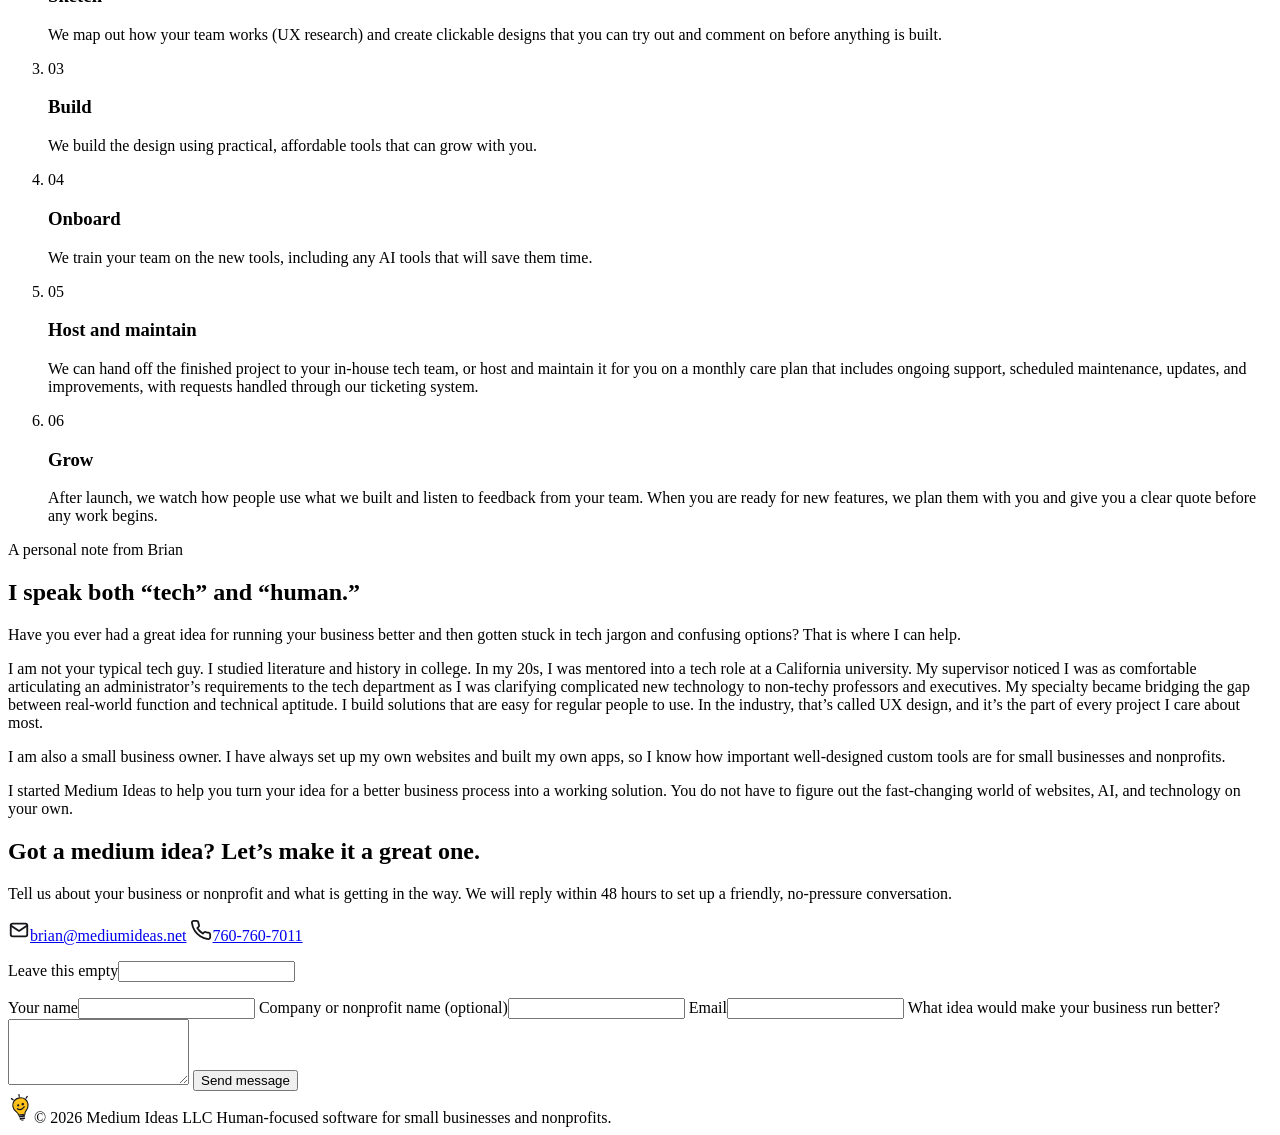
==== commit 3b914dbc: "Hero: use UI and UX acronyms; cards keep spelled-out forms Co-Authored-By: Claude Opus 5.5 <noreply@" ====
--- a/site/index.html
+++ b/site/index.html
@@ -64,7 +64,7 @@
       <h1>Software that feels like it was made <span class="underline-accent">for you.</span></h1>
       <div class="hero-title-dots" aria-hidden="true"><span class="c-coral"></span><span class="c-blue"></span><span class="c-accent"></span><span class="c-coral"></span></div>
     </div>
-    <p class="hero-lede">Medium Ideas is a digital design studio for small businesses and nonprofits. We build professional websites, custom apps, and ERP systems, set up AI tools your team will actually use, and shape the user interface (UI) and user experience (UX) so everything fits the way you work.</p>
+    <p class="hero-lede">Medium Ideas is a digital design studio for small businesses and nonprofits. We build professional websites, custom apps, and ERP systems, set up AI tools your team will actually use, and shape the UI and UX so everything fits the way you work.</p>
     <div class="hero-actions">
       <a class="btn-accent" href="#contact">Start a conversation</a>
       <a class="btn-outline" href="#work">See the work</a>
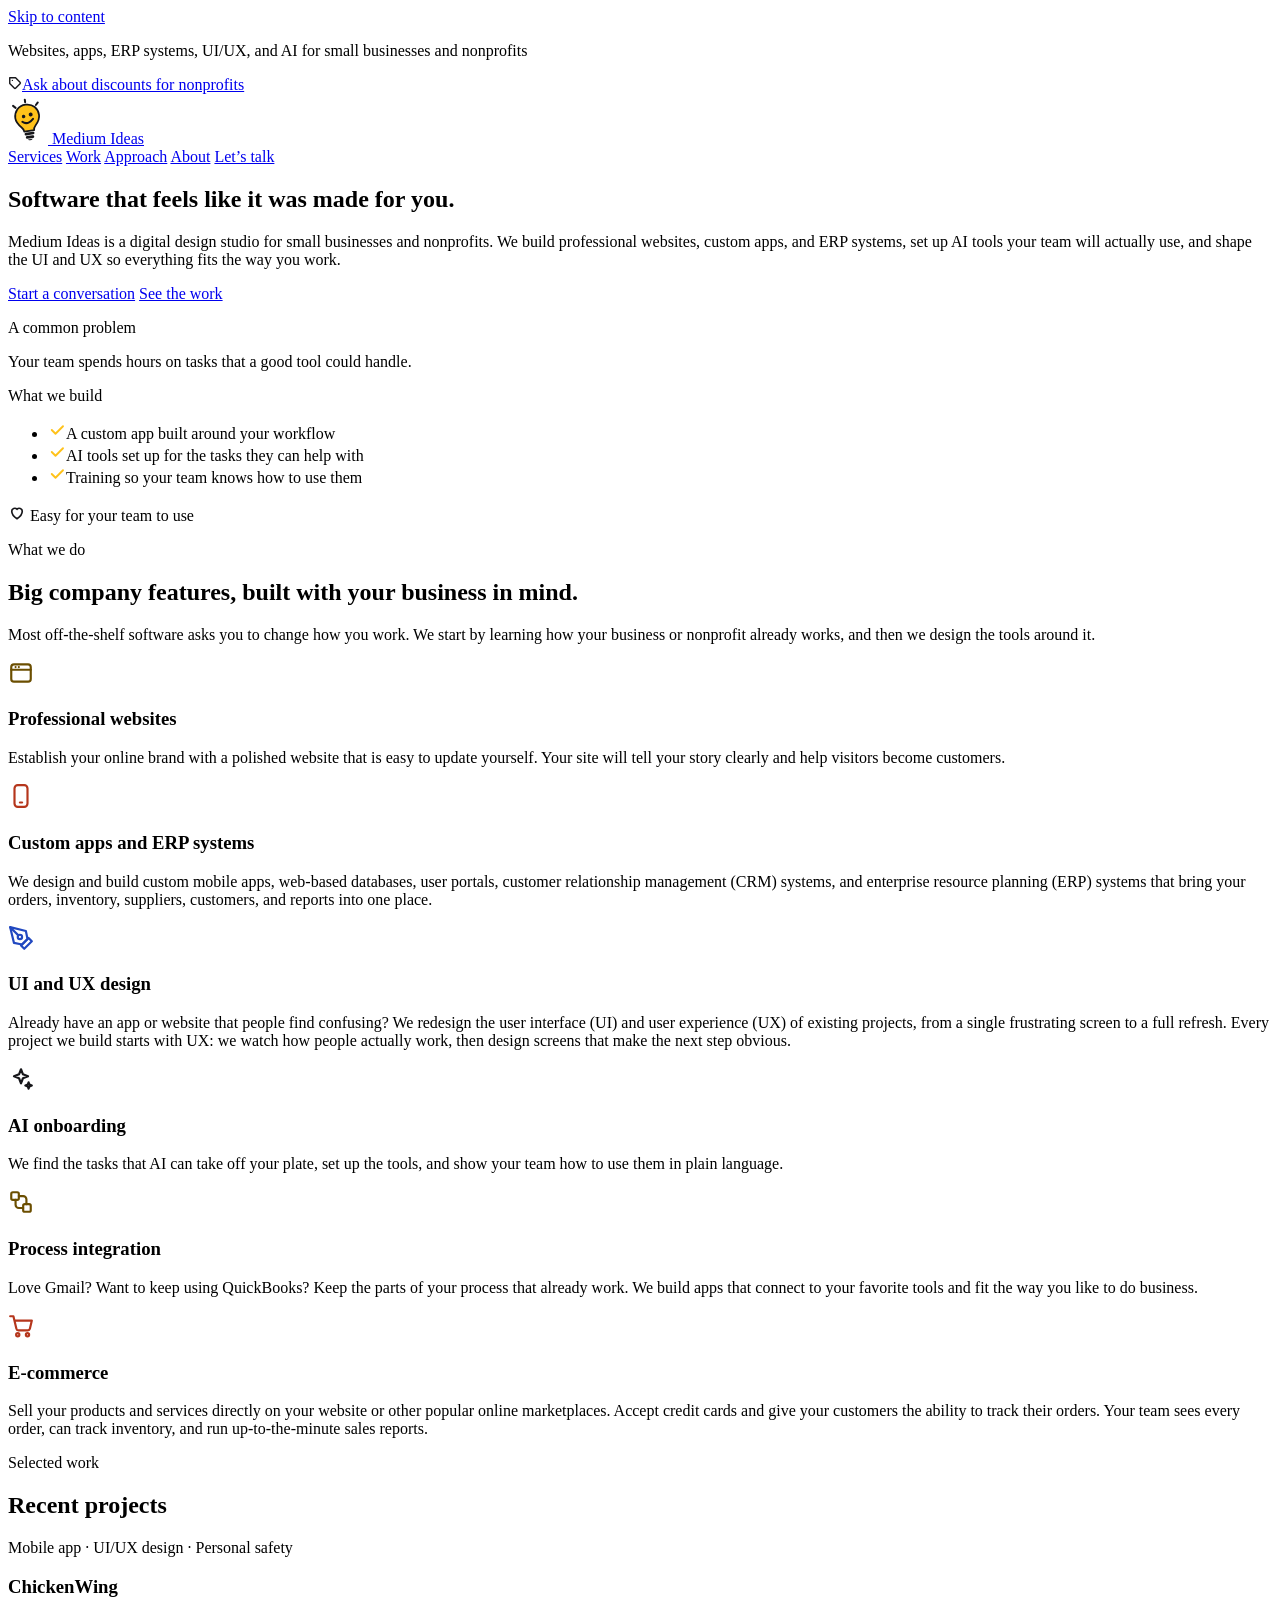
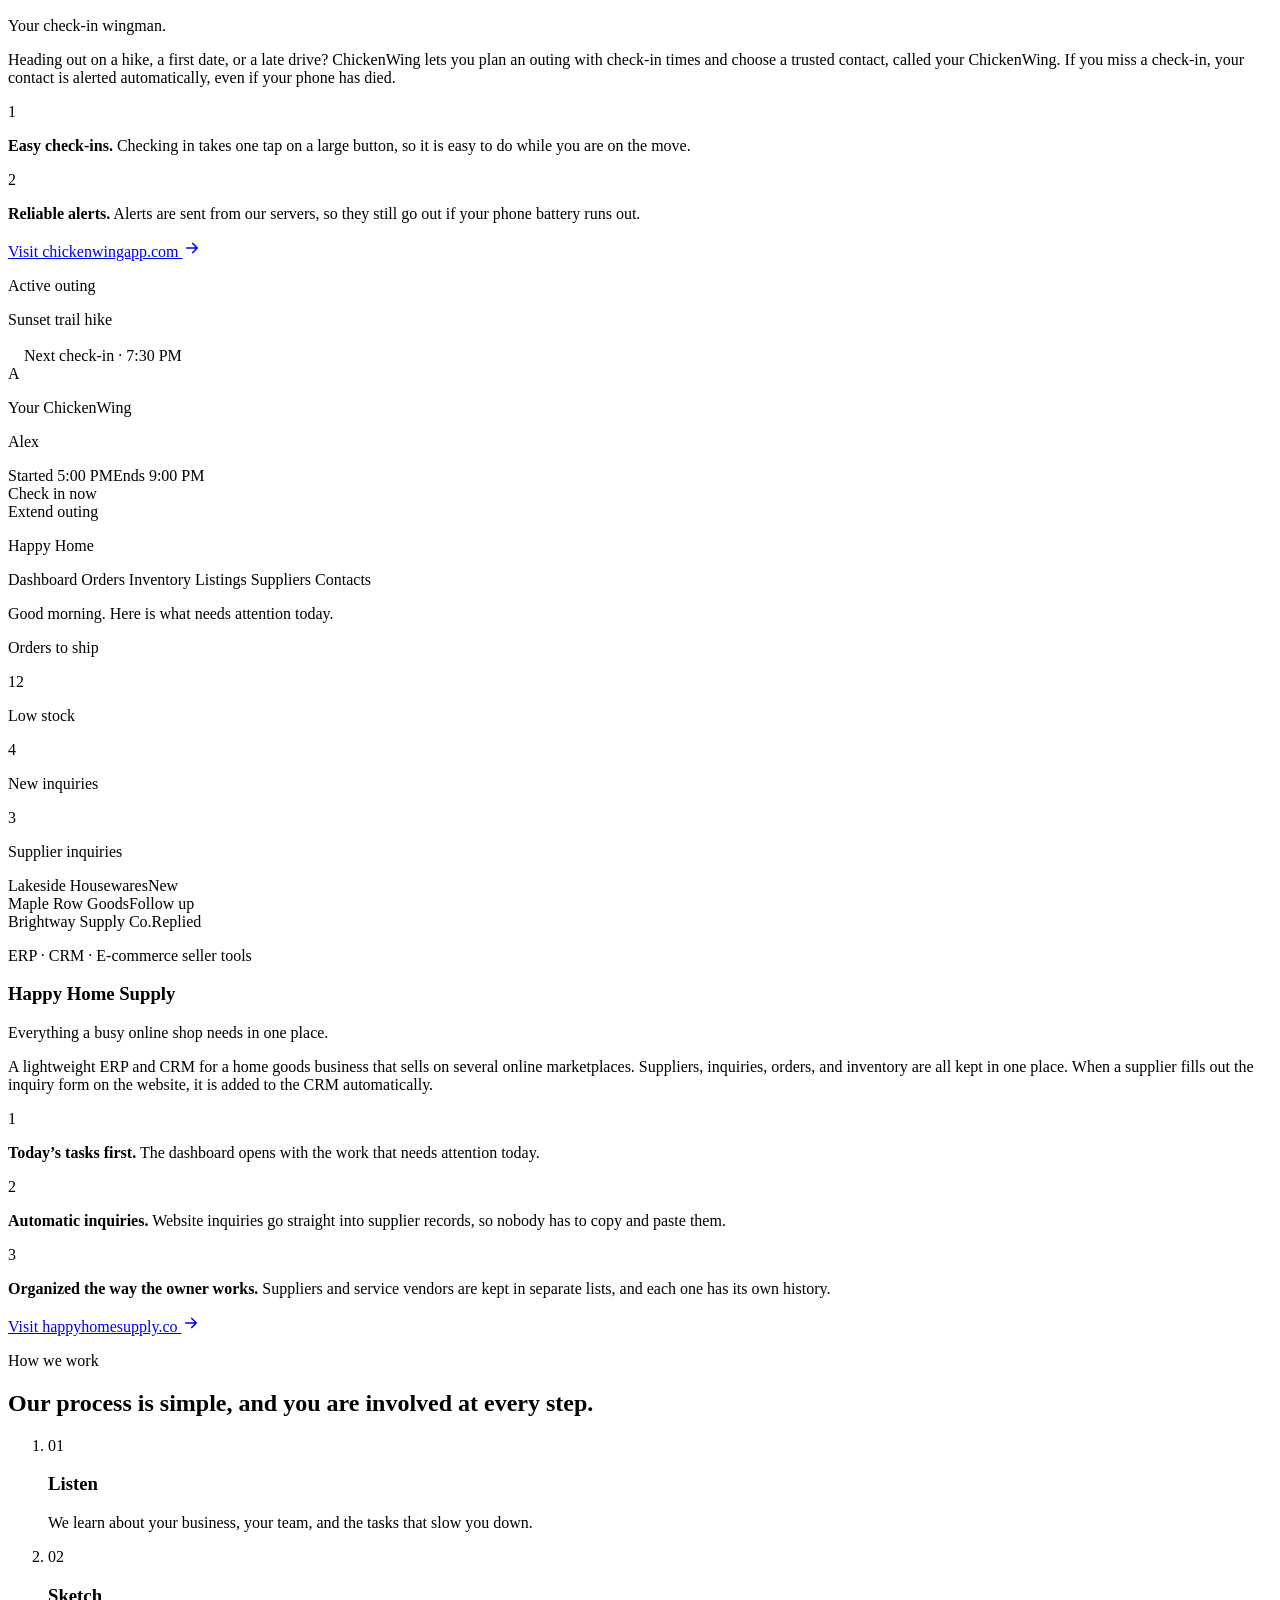
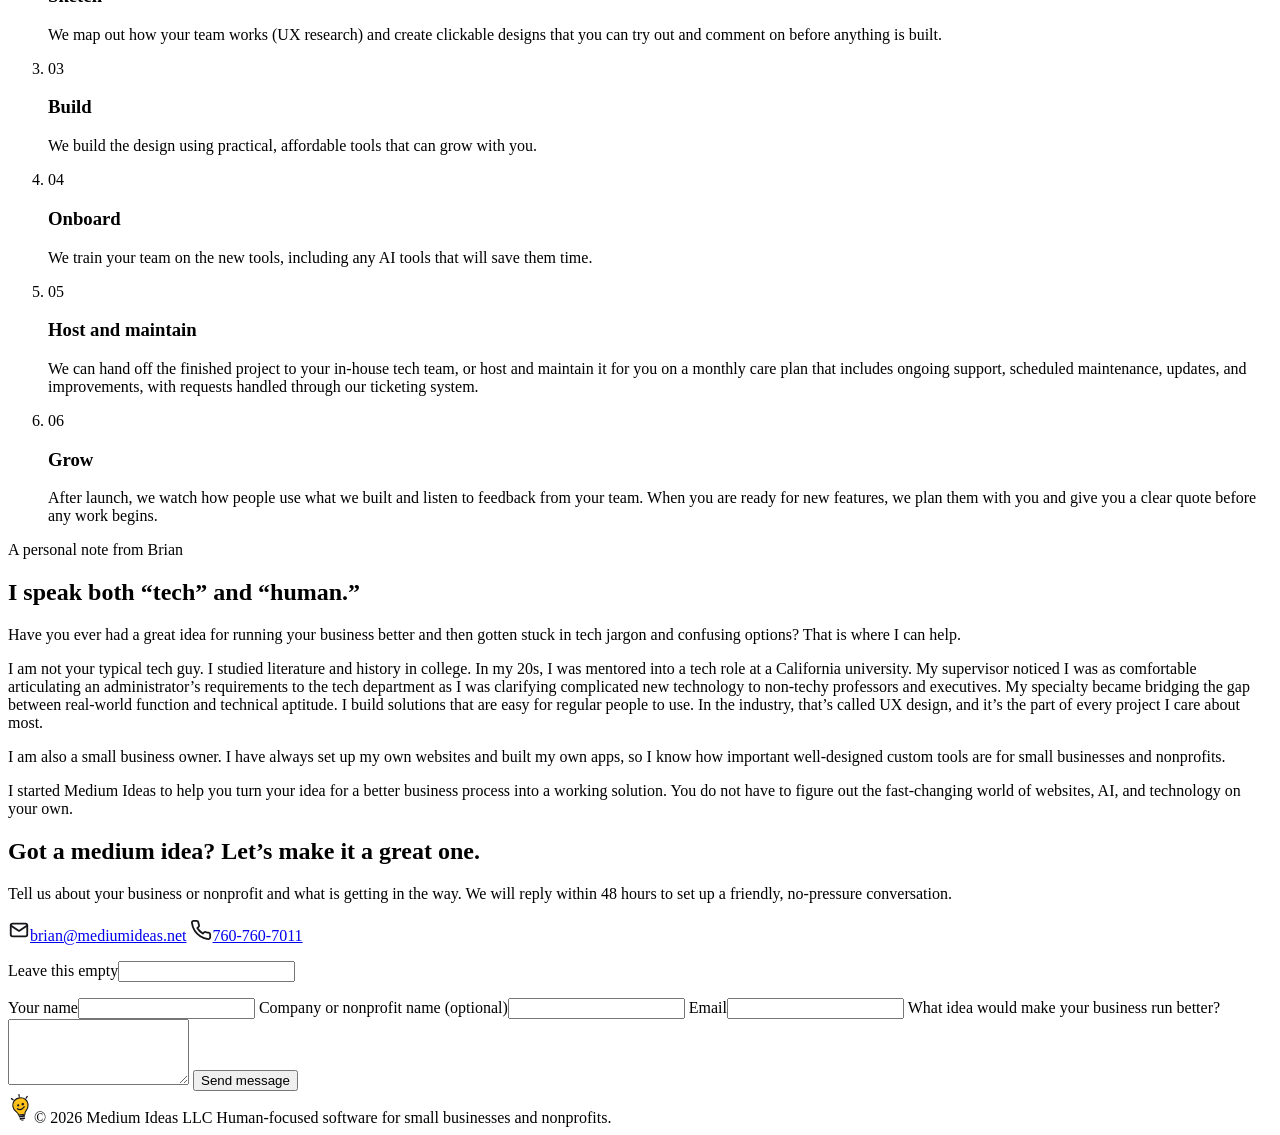
==== commit c5ef406c: "Custom apps card: remove closing sentence Co-Authored-By: Claude Opus 5.5 <noreply@anthropic.com>" ====
--- a/site/index.html
+++ b/site/index.html
@@ -110,7 +110,7 @@
       <article class="service-card">
         <span class="service-icon bg-coral-soft"><svg width="26" height="26" viewBox="0 0 24 24" fill="none" stroke="#B5361C" stroke-width="2" stroke-linecap="round" stroke-linejoin="round" aria-hidden="true"><rect x="6" y="2" width="12" height="20" rx="3"/><path d="M11 18h2"/></svg></span>
         <h3>Custom apps and ERP systems</h3>
-        <p>We design and build custom mobile apps, web-based databases, user portals, customer relationship management (CRM) systems, and enterprise resource planning (ERP) systems that bring your orders, inventory, suppliers, customers, and reports into one place. Every screen is clear and easy to learn.</p>
+        <p>We design and build custom mobile apps, web-based databases, user portals, customer relationship management (CRM) systems, and enterprise resource planning (ERP) systems that bring your orders, inventory, suppliers, customers, and reports into one place.</p>
       </article>
       <article class="service-card">
         <span class="service-icon bg-blue-soft"><svg width="26" height="26" viewBox="0 0 24 24" fill="none" stroke="#2148C0" stroke-width="2" stroke-linecap="round" stroke-linejoin="round" aria-hidden="true"><path d="M12 19l7-7 3 3-7 7-3-3z"/><path d="M18 13l-1.5-7.5L2 2l3.5 14.5L13 18l5-5z"/><path d="M2 2l7.586 7.586"/><circle cx="11" cy="11" r="2"/></svg></span>
